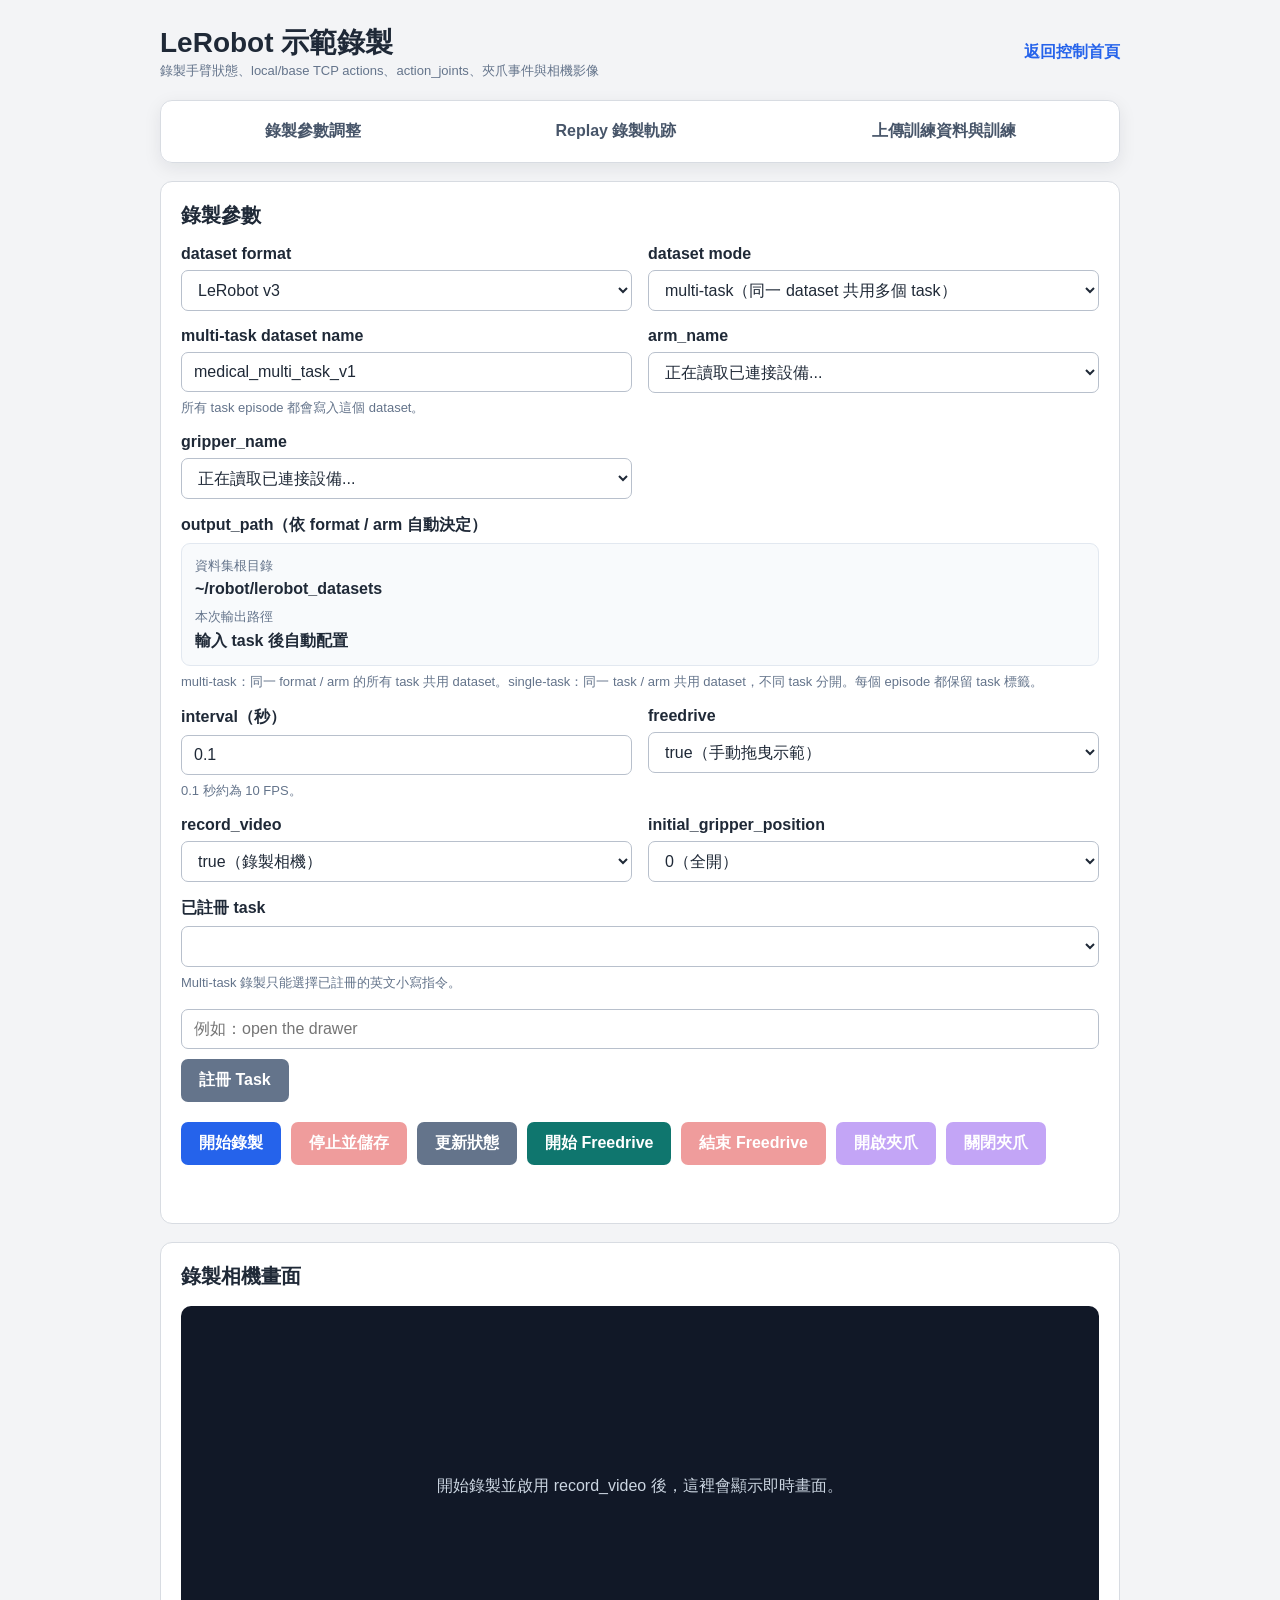
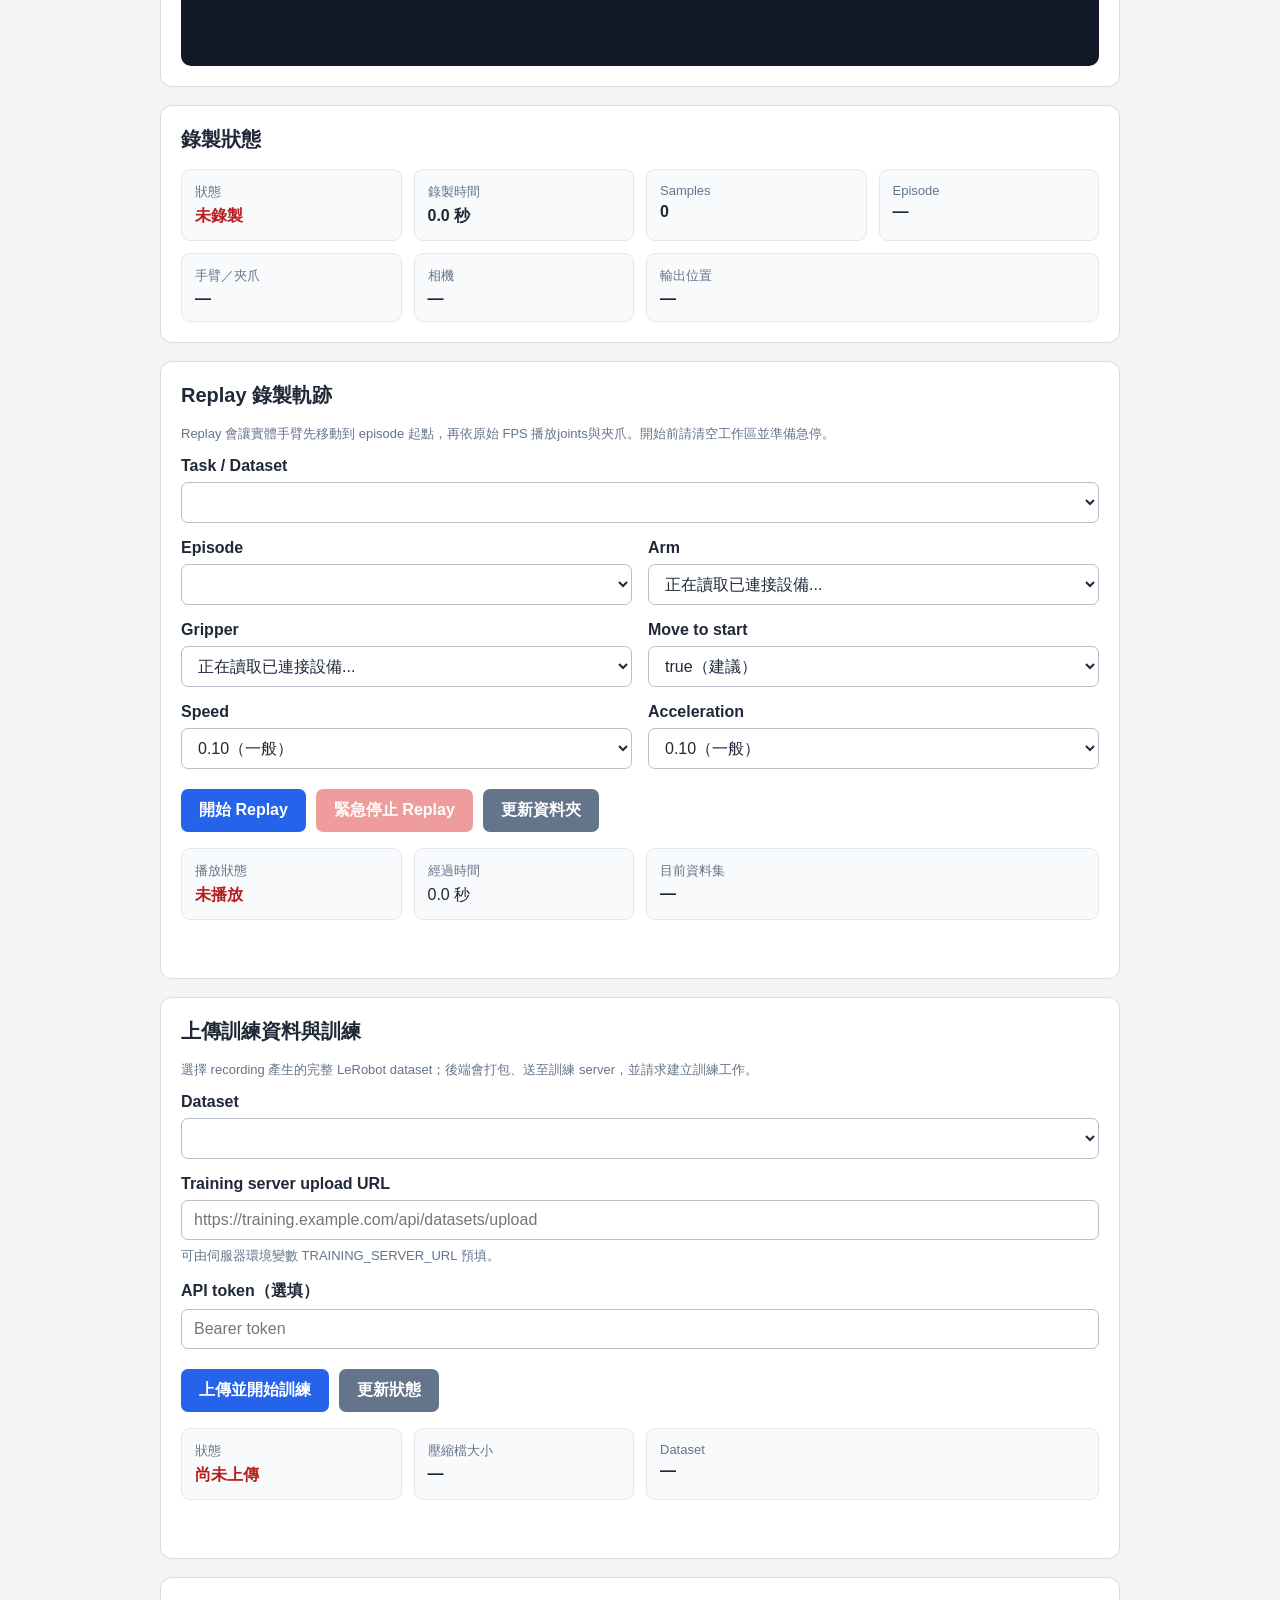
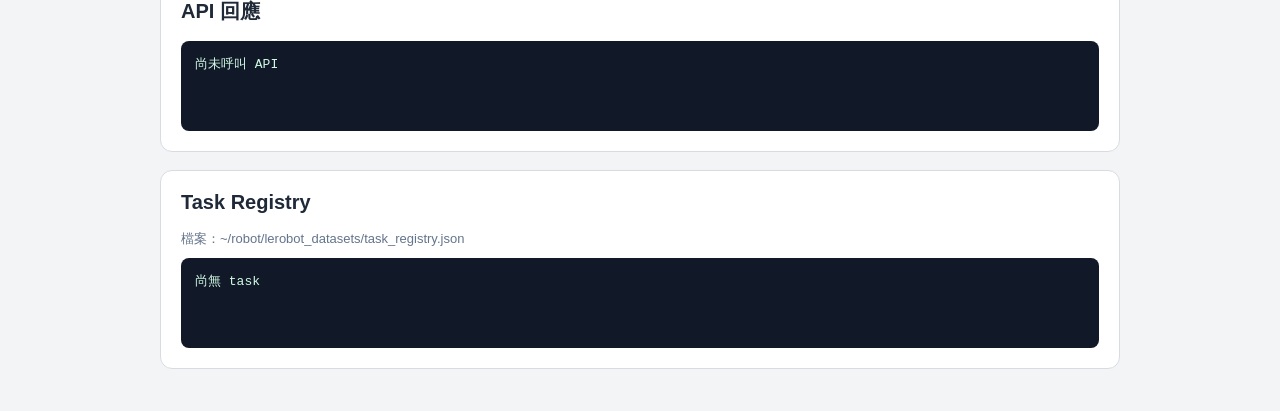
==== recording_training_replay/frontend/index.html @ aeb19b5b "fix : fix training-replay-recroding service - Implemented `lerobotv3.py` for unified recording servi" ====
<!DOCTYPE html>
<html lang="zh-TW">
<head>
    <meta charset="UTF-8">
    <meta name="viewport" content="width=device-width, initial-scale=1.0">
    <title>LeRobot 錄製</title>
    <style>
        * { box-sizing: border-box; }
        [hidden] { display: none !important; }
        body {
            margin: 0;
            padding: 24px;
            font-family: Arial, "Microsoft JhengHei", sans-serif;
            color: #1f2937;
            background: #f3f4f6;
        }
        .container { width: min(960px, 100%); margin: 0 auto; }
        .header { display: flex; justify-content: space-between; align-items: center; gap: 16px; margin-bottom: 20px; }
        .page-nav {
            position: sticky;
            top: 0;
            z-index: 20;
            display: flex;
            gap: 8px;
            margin: 0 0 18px;
            padding: 10px;
            overflow-x: auto;
            border: 1px solid #d8dce2;
            border-radius: 12px;
            background: rgba(255, 255, 255, .96);
            box-shadow: 0 5px 18px rgba(15, 23, 42, .08);
            backdrop-filter: blur(8px);
        }
        .page-nav a {
            flex: 1 0 auto;
            padding: 10px 14px;
            border-radius: 8px;
            color: #475569;
            font-weight: 700;
            text-align: center;
            text-decoration: none;
            white-space: nowrap;
            transition: color .15s ease, background .15s ease;
        }
        .page-nav a:hover { color: #1d4ed8; background: #eff6ff; }
        .page-nav a.active { color: #fff; background: #2563eb; }
        .page-section { scroll-margin-top: 86px; }
        h1, h2 { margin: 0; }
        h1 { font-size: 28px; }
        h2 { margin-bottom: 16px; font-size: 20px; }
        .back-link { color: #2563eb; font-weight: 700; text-decoration: none; }
        .card {
            margin-bottom: 18px;
            padding: 20px;
            background: #fff;
            border: 1px solid #d8dce2;
            border-radius: 12px;
        }
        .form-grid { display: grid; grid-template-columns: repeat(2, minmax(0, 1fr)); gap: 16px; }
        .field { display: flex; flex-direction: column; gap: 7px; }
        .field.full { grid-column: 1 / -1; }
        label { font-weight: 700; }
        select, input {
            width: 100%;
            padding: 10px 12px;
            border: 1px solid #b8c0cc;
            border-radius: 7px;
            background: #fff;
            color: #1f2937;
            font: inherit;
        }
        select:disabled, input:disabled { background: #eef1f5; }
        .hint { color: #64748b; font-size: 13px; }
        .actions { display: flex; flex-wrap: wrap; gap: 10px; margin-top: 20px; }
        button {
            padding: 11px 18px;
            border: 0;
            border-radius: 7px;
            color: #fff;
            background: #2563eb;
            font: inherit;
            font-weight: 700;
            cursor: pointer;
        }
        button.secondary { background: #64748b; }
        button.danger { background: #dc2626; }
        button.gripper { background: #7c3aed; }
        button.freedrive { background: #0f766e; }
        button:disabled { opacity: .45; cursor: not-allowed; }
        .status-grid { display: grid; grid-template-columns: repeat(4, minmax(0, 1fr)); gap: 12px; }
        .status-item { padding: 13px; border-radius: 9px; background: #f8fafc; border: 1px solid #e2e8f0; }
        .status-label { margin-bottom: 5px; color: #64748b; font-size: 13px; }
        .status-value { font-weight: 700; word-break: break-word; }
        .recording { color: #047857; }
        .stopped { color: #b91c1c; }
        #message, #playbackMessage, #uploadMessage { min-height: 24px; margin-top: 14px; white-space: pre-wrap; }
        #message.success, #playbackMessage.success, #uploadMessage.success { color: #047857; }
        #message.error, #playbackMessage.error, #uploadMessage.error { color: #b91c1c; }
        #apiResponse,
        #taskRegistry {
            min-height: 90px;
            margin: 0;
            padding: 14px;
            overflow: auto;
            border-radius: 8px;
            background: #111827;
            color: #d1fae5;
            font: 13px/1.5 monospace;
            white-space: pre-wrap;
        }
        .preview-wrapper {
            position: relative;
            display: flex;
            width: 100%;
            min-height: 360px;
            align-items: center;
            justify-content: center;
            overflow: hidden;
            border-radius: 10px;
            background: #111827;
        }
        #cameraPreview {
            display: none;
            width: 100%;
            max-height: 600px;
            object-fit: contain;
        }
        #previewPlaceholder { padding: 24px; color: #cbd5e1; text-align: center; }
        .preview-badge {
            position: absolute;
            top: 12px;
            left: 12px;
            display: none;
            padding: 6px 10px;
            border-radius: 999px;
            background: rgba(220, 38, 38, .9);
            color: #fff;
            font-size: 13px;
            font-weight: 700;
        }
        @media (max-width: 700px) {
            body { padding: 14px; }
            .header { align-items: flex-start; flex-direction: column; }
            .form-grid, .status-grid { grid-template-columns: 1fr; }
            .field.full { grid-column: auto; }
            button { flex: 1 1 140px; }
            .page-nav { margin-right: -4px; margin-left: -4px; }
            .page-nav a { flex: 0 0 auto; }
        }
    </style>
</head>
<body>
    <main class="container">
        <header class="header">
            <div>
                <h1>LeRobot 示範錄製</h1>
                <div class="hint">錄製手臂狀態、local/base TCP actions、action_joints、夾爪事件與相機影像</div>
            </div>
            <a class="back-link" href="/">返回控制首頁</a>
        </header>

        <nav class="page-nav" aria-label="錄製功能導覽">
            <a href="#record-settings" data-section="record-settings">錄製參數調整</a>
            <a href="#replay-recordings" data-section="replay-recordings">Replay 錄製軌跡</a>
            <a href="#training-upload" data-section="training-upload">上傳訓練資料與訓練</a>
        </nav>

        <section id="record-settings" class="card page-section">
            <h2>錄製參數</h2>
            <form id="recordForm">
                <div class="form-grid">
                    <div class="field">
                        <label for="datasetFormat">dataset format</label>
                        <select id="datasetFormat" name="dataset_format">
                            <option value="lerobot_v3">LeRobot v3</option>
                            <option value="lerobot_v2">LeRobot v2（GR00T N1.5）</option>
                        </select>
                    </div>
                    <div class="field">
                        <label for="datasetMode">dataset mode</label>
                        <select id="datasetMode" name="dataset_mode">
                            <option value="multi_task">multi-task（同一 dataset 共用多個 task）</option>
                            <option value="single_task">single-task（依 task 分資料夾）</option>
                        </select>
                    </div>
                    <div id="multiDatasetField" class="field">
                        <label for="multiDatasetName">multi-task dataset name</label>
                        <input id="multiDatasetName" name="dataset_name" type="text"
                            value="medical_multi_task_v1" maxlength="100" required>
                        <span class="hint">所有 task episode 都會寫入這個 dataset。</span>
                    </div>
                    <div class="field">
                        <label for="armName">arm_name</label>
                        <select id="armName" name="arm_name">
                            <option value="">正在讀取已連接設備...</option>
                        </select>
                    </div>
                    <div class="field">
                        <label for="gripperName">gripper_name</label>
                        <select id="gripperName" name="gripper_name">
                            <option value="">正在讀取已連接設備...</option>
                        </select>
                    </div>
                    <div class="field full">
                        <label>output_path（依 format / arm 自動決定）</label>
                        <div class="status-item">
                            <div class="status-label">資料集根目錄</div>
                            <div id="datasetRoot" class="status-value">~/robot/lerobot_datasets</div>
                            <div class="status-label" style="margin-top: 10px">本次輸出路徑</div>
                            <div id="resolvedOutputPath" class="status-value">輸入 task 後自動配置</div>
                        </div>
                        <span class="hint">multi-task：同一 format / arm 的所有 task 共用 dataset。single-task：同一 task / arm 共用
                            dataset，不同 task 分開。每個 episode 都保留 task 標籤。</span>
                    </div>
                    <div class="field">
                        <label for="interval">interval（秒）</label>
                        <input id="interval" name="interval" type="number" min="0.033" max="10" step="0.001" value="0.1"
                            required>
                        <span class="hint">0.1 秒約為 10 FPS。</span>
                    </div>
                    <div class="field">
                        <label for="freedrive">freedrive</label>
                        <select id="freedrive" name="freedrive">
                            <option value="true">true（手動拖曳示範）</option>
                            <option value="false">false</option>
                        </select>
                    </div>
                    <div class="field">
                        <label for="recordVideo">record_video</label>
                        <select id="recordVideo" name="record_video">
                            <option value="true">true（錄製相機）</option>
                            <option value="false">false</option>
                        </select>
                    </div>
                    <div class="field">
                        <label for="initialGripperPosition">initial_gripper_position</label>
                        <select id="initialGripperPosition" name="initial_gripper_position">
                            <option value="0">0（全開）</option>
                            <option value="64">64（約 25%）</option>
                            <option value="128">128（約 50%）</option>
                            <option value="192">192（約 75%）</option>
                            <option value="255">255（全關）</option>
                        </select>
                    </div>
                    <div id="singleTaskField" class="field full" hidden>
                        <label for="task">task</label>
                        <input id="task" name="task" type="text" value="pick up object" maxlength="200" required>
                    </div>
                    <div id="multiTaskField" class="field full">
                        <label for="registeredTask">已註冊 task</label>
                        <select id="registeredTask" name="registered_task" required></select>
                        <span class="hint">Multi-task 錄製只能選擇已註冊的英文小寫指令。</span>
                        <div class="actions" style="margin-top: 10px">
                            <input id="newTaskName" type="text" maxlength="200"
                                placeholder="例如：open the drawer">
                            <button id="registerTaskButton" class="secondary" type="button">註冊 Task</button>
                        </div>
                    </div>
                </div>
                <div class="actions">
                    <button id="startButton" type="submit">開始錄製</button>
                    <button id="stopButton" class="danger" type="button" disabled>停止並儲存</button>
                    <button id="refreshButton" class="secondary" type="button">更新狀態</button>
                    <button id="startFreedriveButton" class="freedrive" type="button">開始 Freedrive</button>
                    <button id="stopFreedriveButton" class="danger" type="button" disabled>結束 Freedrive</button>
                    <button id="openGripperButton" class="gripper" type="button" disabled>開啟夾爪</button>
                    <button id="closeGripperButton" class="gripper" type="button" disabled>關閉夾爪</button>
                </div>
            </form>
            <div id="message" aria-live="polite"></div>
        </section>

        <section class="card">
            <h2>錄製相機畫面</h2>
            <div class="preview-wrapper">
                <img id="cameraPreview" alt="錄製中的相機即時畫面">
                <div id="previewPlaceholder">開始錄製並啟用 record_video 後，這裡會顯示即時畫面。</div>
                <div id="previewBadge" class="preview-badge">● REC</div>
            </div>
        </section>

        <section class="card">
            <h2>錄製狀態</h2>
            <div class="status-grid">
                <div class="status-item"><div class="status-label">狀態</div><div id="recordingStatus" class="status-value stopped">未錄製</div></div>
                <div class="status-item"><div class="status-label">錄製時間</div><div id="elapsedStatus" class="status-value">0.0 秒</div></div>
                <div class="status-item"><div class="status-label">Samples</div><div id="sampleStatus" class="status-value">0</div></div>
                <div class="status-item"><div class="status-label">Episode</div><div id="episodeStatus" class="status-value">—</div></div>
                <div class="status-item"><div class="status-label">手臂／夾爪</div><div id="hardwareStatus" class="status-value">—</div></div>
                <div class="status-item"><div class="status-label">相機</div><div id="cameraStatus" class="status-value">—</div></div>
                <div class="status-item" style="grid-column: span 2"><div class="status-label">輸出位置</div><div id="pathStatus" class="status-value">—</div></div>
            </div>
        </section>

        <section id="replay-recordings" class="card page-section">
            <h2>Replay 錄製軌跡</h2>
            <div class="hint" style="margin-bottom: 14px">Replay 會讓實體手臂先移動到 episode 起點，再依原始 FPS 播放joints與夾爪。開始前請清空工作區並準備急停。</div>
            <div class="form-grid">
                <div class="field full">
                    <label for="replayDataset">Task / Dataset</label>
                    <select id="replayDataset"></select>
                </div>
                <div class="field">
                    <label for="replayEpisode">Episode</label>
                    <select id="replayEpisode"></select>
                </div>
                <div class="field">
                    <label for="replayArm">Arm</label>
                    <select id="replayArm">
                        <option value="">正在讀取已連接設備...</option>
                    </select>
                </div>
                <div class="field">
                    <label for="replayGripper">Gripper</label>
                    <select id="replayGripper">
                        <option value="">正在讀取已連接設備...</option>
                    </select>
                </div>
                <div class="field">
                    <label for="replayMoveToStart">Move to start</label>
                    <select id="replayMoveToStart">
                        <option value="true">true（建議）</option>
                        <option value="false">false</option>
                    </select>
                </div>
                <div class="field">
                    <label for="replaySpeed">Speed</label>
                    <select id="replaySpeed">
                        <option value="0.05">0.05（慢速）</option>
                        <option value="0.1" selected>0.10（一般）</option>
                        <option value="0.2">0.20</option>
                    </select>
                </div>
                <div class="field">
                    <label for="replayAcceleration">Acceleration</label>
                    <select id="replayAcceleration">
                        <option value="0.05">0.05（慢速）</option>
                        <option value="0.1" selected>0.10（一般）</option>
                        <option value="0.2">0.20</option>
                    </select>
                </div>
            </div>
            <div class="actions">
                <button id="startReplayButton" type="button">開始 Replay</button>
                <button id="stopReplayButton" class="danger" type="button" disabled>緊急停止 Replay</button>
                <button id="refreshReplayButton" class="secondary" type="button">更新資料夾</button>
            </div>
            <div class="status-grid" style="margin-top: 16px">
                <div class="status-item"><div class="status-label">播放狀態</div><div id="playingStatus" class="status-value stopped">未播放</div></div>
                <div class="status-item"><div class="status-label">經過時間</div><div id="playbackElapsed">0.0 秒</div></div>
                <div class="status-item" style="grid-column: span 2"><div class="status-label">目前資料集</div><div id="playbackPath" class="status-value">—</div></div>
            </div>
            <div id="playbackMessage" aria-live="polite"></div>
        </section>

        <section id="training-upload" class="card page-section">
            <h2>上傳訓練資料與訓練</h2>
            <div class="hint" style="margin-bottom: 14px">選擇 recording 產生的完整 LeRobot dataset；後端會打包、送至訓練 server，並請求建立訓練工作。</div>
            <div class="form-grid">
                <div class="field full">
                    <label for="uploadDataset">Dataset</label>
                    <select id="uploadDataset"></select>
                </div>
                <div class="field full">
                    <label for="trainingServerUrl">Training server upload URL</label>
                    <input id="trainingServerUrl" type="url" placeholder="https://training.example.com/api/datasets/upload">
                    <span class="hint">可由伺服器環境變數 TRAINING_SERVER_URL 預填。</span>
                </div>
                <div class="field full">
                    <label for="trainingApiToken">API token（選填）</label>
                    <input id="trainingApiToken" type="password" autocomplete="off" placeholder="Bearer token">
                </div>
            </div>
            <div class="actions">
                <button id="uploadDatasetButton" type="button">上傳並開始訓練</button>
                <button id="refreshUploadButton" class="secondary" type="button">更新狀態</button>
            </div>
            <div class="status-grid" style="margin-top: 16px">
                <div class="status-item"><div class="status-label">狀態</div><div id="uploadStatus" class="status-value stopped">尚未上傳</div></div>
                <div class="status-item"><div class="status-label">壓縮檔大小</div><div id="uploadSize" class="status-value">—</div></div>
                <div class="status-item" style="grid-column: span 2"><div class="status-label">Dataset</div><div id="uploadPath" class="status-value">—</div></div>
            </div>
            <div id="uploadMessage" aria-live="polite"></div>
        </section>

        <section class="card">
            <h2>API 回應</h2>
            <pre id="apiResponse">尚未呼叫 API</pre>
        </section>

        <section class="card">
            <h2>Task Registry</h2>
            <div class="hint" style="margin-bottom: 10px">檔案：<span id="registryPath">~/robot/lerobot_datasets/task_registry.json</span></div>
            <pre id="taskRegistry">尚無 task</pre>
        </section>
    </main>

    <script type="module">
        import { getJson } from "/web/includes/library/JSFile/modules/core.js";
        import { start_arm_freedrive, stop_arm_freedrive } from "/web/includes/library/JSFile/modules/arm.js";
        import { getRecordingStatus, getTaskRegistry, registerTask, moveRecordingGripper, startRecording, stopRecording } from "/recording-training-replay/static/recording.js";
        import { getReplayCatalog, startPlayback, stopPlayback } from "/recording-training-replay/static/replay.js";
        import { getTrainingUploadStatus, submitTrainingDataset } from "/recording-training-replay/static/training.js";

        const form = document.getElementById("recordForm");
        const startButton = document.getElementById("startButton");
        const stopButton = document.getElementById("stopButton");
        const refreshButton = document.getElementById("refreshButton");
        const startFreedriveButton = document.getElementById("startFreedriveButton");
        const stopFreedriveButton = document.getElementById("stopFreedriveButton");
        const openGripperButton = document.getElementById("openGripperButton");
        const closeGripperButton = document.getElementById("closeGripperButton");
        const message = document.getElementById("message");
        const apiResponse = document.getElementById("apiResponse");
        const cameraPreview = document.getElementById("cameraPreview");
        const previewPlaceholder = document.getElementById("previewPlaceholder");
        const previewBadge = document.getElementById("previewBadge");
        let pollingTimer = null;
        let uploadPollingTimer = null;
        let replayCatalogSignature = "";
        let previewCameraName = null;
        let taskRegistryData = { tasks: [], dataset_root: "~/robot/lerobot_datasets" };
        let replayDatasets = [];
        let recordingDevices = [];
        const pageNavLinks = [...document.querySelectorAll(".page-nav a[data-section]")];
        function booleanValue(id) { return document.getElementById(id).value === "true"; }
        function datasetSlug(value) {
            return value.toLowerCase().replace(/[^a-z0-9._-]+/g, "_").replace(/^[._-]+|[._-]+$/g, "").slice(0, 64) || "dataset";
        }
        function selectedTask() {
            return document.getElementById("datasetMode").value === "multi_task"
                ? document.getElementById("registeredTask").value.trim()
                : document.getElementById("task").value.trim();
        }
        function syncDatasetModeUI() {
            const multiTask = document.getElementById("datasetMode").value === "multi_task";
            document.getElementById("multiDatasetField").hidden = !multiTask;
            document.getElementById("multiTaskField").hidden = !multiTask;
            document.getElementById("singleTaskField").hidden = multiTask;
            document.getElementById("multiDatasetName").disabled = !multiTask;
            document.getElementById("registeredTask").disabled = !multiTask;
            document.getElementById("newTaskName").disabled = !multiTask;
            document.getElementById("registerTaskButton").disabled = !multiTask;
            document.getElementById("task").disabled = multiTask;
        }

        function activatePageNav(sectionId) {
            for (const link of pageNavLinks) {
                const active = link.dataset.section === sectionId;
                link.classList.toggle("active", active);
                if (active) link.setAttribute("aria-current", "location");
                else link.removeAttribute("aria-current");
            }
        }

        pageNavLinks.forEach((link) => link.addEventListener("click", (event) => {
            const section = document.getElementById(link.dataset.section);
            if (!section) return;
            event.preventDefault();
            section.scrollIntoView({ behavior: "smooth", block: "start" });
            window.history.replaceState(null, "", `#${link.dataset.section}`);
            activatePageNav(link.dataset.section);
        }));

        const sectionObserver = new IntersectionObserver((entries) => {
            const visible = entries
                .filter((entry) => entry.isIntersecting)
                .sort((left, right) => right.intersectionRatio - left.intersectionRatio)[0];
            if (visible) activatePageNav(visible.target.id);
        }, { rootMargin: "-75px 0px -55% 0px", threshold: [0, .15, .4] });
        pageNavLinks.forEach((link) => {
            const section = document.getElementById(link.dataset.section);
            if (section) sectionObserver.observe(section);
        });
        activatePageNav(window.location.hash.slice(1) || "record-settings");
        function responseData(response) { return response?.data ?? {}; }
        function responseSucceeded(response) { return response?.status === "success" && response?.result !== false; }
        function responseError(response) {
            return response?.error?.message
                ?? response?.error
                ?? response?.message
                ?? (response == null ? "伺服器回傳空內容" : JSON.stringify(response));
        }
        function taskSlug(task) {
            return task.toLowerCase().replace(/[^a-z0-9]+/g, "-").replace(/^-|-$/g, "").slice(0, 48) || "task";
        }
        function fillGripperSelect(selectId, armName) {
            const select = document.getElementById(selectId);
            const previous = select.value;
            const arm = recordingDevices.find((item) => item.arm_name === armName);
            select.replaceChildren();
            for (const gripper of arm?.grippers ?? []) {
                const option = document.createElement("option");
                option.value = gripper.gripper_name;
                option.textContent = `${gripper.gripper_name}（${gripper.driver ?? "unknown"}）`;
                select.appendChild(option);
            }
            if ([...select.options].some((option) => option.value === previous)) select.value = previous;
            if (!select.options.length) {
                const option = document.createElement("option");
                option.value = "";
                option.textContent = "沒有已連接的 gripper";
                select.appendChild(option);
            }
        }
        function fillArmSelect(selectId, gripperSelectId) {
            const select = document.getElementById(selectId);
            const previous = select.value;
            select.replaceChildren();
            for (const arm of recordingDevices) {
                const option = document.createElement("option");
                option.value = arm.arm_name;
                option.textContent = `${arm.arm_name}（${arm.driver}）`;
                select.appendChild(option);
            }
            if ([...select.options].some((option) => option.value === previous)) select.value = previous;
            if (!select.options.length) {
                const option = document.createElement("option");
                option.value = "";
                option.textContent = "沒有已連接的 arm";
                select.appendChild(option);
            }
            fillGripperSelect(gripperSelectId, select.value);
        }
        async function loadRecordingDevices() {
            const [armResponse, gripperResponse] = await Promise.all([
                getJson("/api/arm/get_arm_status"),
                getJson("/api/gripper/get_gripper_status"),
            ]);
            for (const response of [armResponse, gripperResponse]) {
                if (!responseSucceeded(response)) throw new Error(responseError(response));
            }
            const grippers = responseData(gripperResponse).grippers ?? [];
            recordingDevices = (responseData(armResponse).arms ?? []).map((arm) => ({
                ...arm,
                grippers: grippers.filter((item) =>
                    item.gripper_name === arm.arm_name
                    && item.connected !== false
                    && !item.error
                ),
                cameras: [{ camera_name: arm.arm_name, arm_name: arm.arm_name }],
            }));
            fillArmSelect("armName", "gripperName");
            fillArmSelect("replayArm", "replayGripper");
            if (!recordingDevices.length) throw new Error("arm_service 沒有回報任何已連接手臂");
            renderResolvedOutputPath();
        }
        function showMessage(text, isError = false) {
            message.textContent = text;
            message.className = isError ? "error" : "success";
        }

        function showResponse(response) {
            apiResponse.textContent = JSON.stringify(response, null, 2);
        }
        function renderResolvedOutputPath() {
            const task = selectedTask();
            const arm = document.getElementById("armName").value;
            const format = document.getElementById("datasetFormat").value;
            const mode = document.getElementById("datasetMode").value;
            const datasetName = document.getElementById("multiDatasetName").value.trim();
            const datasetRoot = taskRegistryData.dataset_root;
            document.getElementById("datasetRoot").textContent = datasetRoot;
            const folderName = mode === "multi_task" ? datasetSlug(datasetName) : taskSlug(task);
            const folder = `${mode}/${folderName}`;
            const expectedPath = `${datasetRoot}/${format}/${folder}`;
            const existing = (taskRegistryData.tasks ?? []).find((item) =>
                String(item.task ?? "").toLowerCase() === task.toLowerCase()
                && String(item.arm_name ?? "").toLowerCase() === arm
                && String(item.dataset_path ?? "") === expectedPath
            );
            if (existing) {
                document.getElementById("resolvedOutputPath").textContent = `${existing.dataset_path}（下一個 episode：${existing.episode_count ?? 0}）`;
                return;
            }
            const description = mode === "multi_task" ? "multi-task 共用 dataset" : "single-task dataset";
            document.getElementById("resolvedOutputPath").textContent = `${expectedPath}（${description}）`;
        }
        async function loadTaskRegistry() {
            try {
                const response = await getTaskRegistry();
                if (!responseSucceeded(response)) throw new Error(responseError(response));
                taskRegistryData = responseData(response);
                const taskSelect = document.getElementById("registeredTask");
                const previousTask = taskSelect.value;
                taskSelect.replaceChildren();
                for (const item of taskRegistryData.tasks ?? []) {
                    const option = document.createElement("option");
                    option.value = item.task;
                    option.textContent = `${item.task_index} — ${item.task}`;
                    taskSelect.appendChild(option);
                }
                if ([...taskSelect.options].some((option) => option.value === previousTask)) {
                    taskSelect.value = previousTask;
                }
                if (!taskSelect.options.length) {
                    const option = document.createElement("option");
                    option.value = "";
                    option.textContent = "請先註冊 task";
                    taskSelect.appendChild(option);
                }
                document.getElementById("datasetRoot").textContent = taskRegistryData.dataset_root;
                document.getElementById("registryPath").textContent = taskRegistryData.registry_path;
                document.getElementById("taskRegistry").textContent = JSON.stringify({
                    active_tasks: taskRegistryData.tasks ?? [],
                    legacy_datasets: taskRegistryData.legacy_datasets ?? [],
                }, null, 2);
                renderResolvedOutputPath();
            } catch (error) {
                showMessage(`Task registry 載入失敗：${error.message}`, true);
            }
        }

        function selectedReplayDataset() {
            const index = Number(document.getElementById("replayDataset").value);
            return replayDatasets[index] ?? null;
        }

        function updateReplaySelection() {
            const dataset = selectedReplayDataset();
            const episodeSelect = document.getElementById("replayEpisode");
            episodeSelect.replaceChildren();
            for (const episode of dataset?.episodes ?? []) {
                const option = document.createElement("option");
                option.value = String(episode);
                const detail = (dataset.episode_details ?? []).find((item) => Number(item.episode_index) === Number(episode));
                option.textContent = detail?.label ?? `episode_${String(episode).padStart(6, "0")}`;
                episodeSelect.appendChild(option);
            }
            const arm = dataset?.compatible_arms?.[0];
            if (arm) {
                document.getElementById("replayArm").value = arm;
                fillGripperSelect("replayGripper", arm);
            }
            document.getElementById("playbackPath").textContent = dataset?.dataset_path ?? "—";
            document.getElementById("startReplayButton").disabled = !dataset || !(dataset.episodes ?? []).length || !(dataset.compatible_arms ?? []).length;
        }

        function updateUploadDatasets() {
            const select = document.getElementById("uploadDataset");
            const previous = select.value;
            const uniqueDatasets = [...new Map(replayDatasets.map((item) => [item.dataset_path, item])).values()];
            select.replaceChildren();
            for (const dataset of uniqueDatasets) {
                const option = document.createElement("option");
                option.value = dataset.dataset_path;
                option.textContent = `${dataset.task} — ${dataset.dataset_total_episodes ?? dataset.total_episodes} episodes — ${dataset.dataset_path}`;
                select.appendChild(option);
            }
            if ([...select.options].some((option) => option.value === previous)) select.value = previous;
            if (!select.options.length) {
                const option = document.createElement("option");
                option.value = "";
                option.textContent = "目前沒有可上傳的 dataset";
                select.appendChild(option);
            }
            document.getElementById("uploadDatasetButton").disabled = !select.value;
        }

        async function loadReplayCatalog(force = false) {
            const response = await getReplayCatalog();
            if (!responseSucceeded(response)) throw new Error(responseError(response));
            const nextDatasets = responseData(response).datasets ?? [];
            const nextSignature = JSON.stringify(nextDatasets.map((dataset) => ({
                dataset_path: dataset.dataset_path,
                total_episodes: dataset.total_episodes,
                total_frames: dataset.total_frames,
                episodes: dataset.episodes,
                episode_details: dataset.episode_details,
            })));
            if (!force && nextSignature === replayCatalogSignature) return false;
            
            const select = document.getElementById("replayDataset");
            const previousSelection = selectedReplayDataset();
            const previousDataset = previousSelection?.dataset_path;
            const previousTaskId = previousSelection?.task_id;
            const previousEpisode = document.getElementById("replayEpisode").value;
            replayDatasets = nextDatasets;
            replayCatalogSignature = nextSignature;
            select.replaceChildren();
            replayDatasets.forEach((dataset, index) => {
                const option = document.createElement("option");
                option.value = String(index);
                const legacy = dataset.legacy ? " [legacy]" : "";
                option.textContent = `${dataset.task_id ?? "legacy"} — ${dataset.task}${legacy} — ${dataset.total_episodes} episodes — ${dataset.robot_type} — ${dataset.dataset_path}`;
                select.appendChild(option);
            });
            if (!replayDatasets.length) {
                const option = document.createElement("option");
                option.textContent = "目前沒有可播放的 dataset";
                option.value = "";
                select.appendChild(option);
            }
            const previousIndex = replayDatasets.findIndex((dataset) =>
                dataset.dataset_path === previousDataset && dataset.task_id === previousTaskId
            );
            if (previousIndex >= 0) select.value = String(previousIndex);
            updateReplaySelection();
            updateUploadDatasets();
            const episodeSelect = document.getElementById("replayEpisode");
            if ([...episodeSelect.options].some((option) => option.value === previousEpisode)) {
                episodeSelect.value = previousEpisode;
            }
            return true;
        }

        function showPlaybackMessage(text, isError = false) {
            const element = document.getElementById("playbackMessage");
            element.textContent = text;
            element.className = isError ? "error" : "success";
        }

        function showUploadMessage(text, isError = false) {
            const element = document.getElementById("uploadMessage");
            element.textContent = text;
            element.className = isError ? "error" : "success";
        }

        function formatBytes(bytes) {
            const value = Number(bytes ?? 0);
            if (!value) return "—";
            const units = ["B", "KB", "MB", "GB"];
            const index = Math.min(Math.floor(Math.log(value) / Math.log(1024)), units.length - 1);
            return `${(value / (1024 ** index)).toFixed(index ? 1 : 0)} ${units[index]}`;
        }

        async function refreshUploadStatus() {
            try {
                const response = await getTrainingUploadStatus();
                if (!responseSucceeded(response)) throw new Error(responseError(response));
                const data = responseData(response);
                if (!document.getElementById("trainingServerUrl").value && data.default_server_url) {
                    document.getElementById("trainingServerUrl").value = data.default_server_url;
                }
                const labels = { idle: "尚未上傳", starting: "準備中", packaging: "正在打包", uploading: "正在上傳", completed: "上傳完成", failed: "上傳失敗" };
                const status = document.getElementById("uploadStatus");
                status.textContent = labels[data.phase] ?? data.phase;
                status.className = `status-value ${data.phase === "completed" ? "recording" : (data.uploading ? "" : "stopped")}`;
                document.getElementById("uploadSize").textContent = formatBytes(data.archive_bytes);
                document.getElementById("uploadPath").textContent = data.dataset_path ?? "—";
                document.getElementById("uploadDatasetButton").disabled = Boolean(data.uploading) || !document.getElementById("uploadDataset").value;
                document.getElementById("uploadDataset").disabled = Boolean(data.uploading);
                document.getElementById("trainingServerUrl").disabled = Boolean(data.uploading);
                document.getElementById("trainingApiToken").disabled = Boolean(data.uploading);
                if (data.error) showUploadMessage(`上傳失敗：${data.error}`, true);
                else if (data.phase === "completed") showUploadMessage(`上傳完成（HTTP ${data.response_status}）。`);
                else if (data.uploading) showUploadMessage(data.phase === "packaging" ? "正在壓縮 dataset…" : "資料正在傳送，請勿關閉後端服務…");
                if (data.uploading && uploadPollingTimer === null) uploadPollingTimer = window.setInterval(refreshUploadStatus, 1000);
                if (!data.uploading && uploadPollingTimer !== null) {
                    window.clearInterval(uploadPollingTimer);
                    uploadPollingTimer = null;
                }
            } catch (error) {
                showUploadMessage(`無法讀取上傳狀態：${error.message}`, true);
            }
        }

        function setFormLocked(locked) {
            form.querySelectorAll("select, input").forEach((element) => { element.disabled = locked; });
            startButton.disabled = locked;
            stopButton.disabled = !locked;
            openGripperButton.disabled = !locked;
            closeGripperButton.disabled = !locked;
            if (!locked) syncDatasetModeUI();
        }
        function startPreview(cameraName) {
            if (!cameraName || previewCameraName === cameraName) return;
            previewCameraName = cameraName;
            const params = new URLSearchParams({ camera_name: cameraName, t: String(Date.now()) });
            cameraPreview.src = `/api/vision/camera_stream?${params.toString()}`;
            cameraPreview.style.display = "block";
            previewPlaceholder.style.display = "none";
            previewBadge.style.display = "block";
        }

        function stopPreview(messageText = "開始錄製並啟用 record_video 後，這裡會顯示即時畫面。") {
            previewCameraName = null;
            cameraPreview.removeAttribute("src");
            cameraPreview.style.display = "none";
            previewBadge.style.display = "none";
            previewPlaceholder.textContent = messageText;
            previewPlaceholder.style.display = "block";
        }

        cameraPreview.addEventListener("error", () => {
            if (previewCameraName) {
                stopPreview("相機串流暫時無法顯示，請確認錄製與相機狀態。")
            }
        });

        function renderStatus(response) {
            const data = responseData(response);
            const recording = Boolean(data.recording);
            const status = document.getElementById("recordingStatus");
            status.textContent = recording ? "錄製中" : "未錄製";
            status.className = `status-value ${recording ? "recording" : "stopped"}`;
            document.getElementById("elapsedStatus").textContent = `${Number(data.elapsed_seconds ?? 0).toFixed(1)} 秒`;
            document.getElementById("sampleStatus").textContent = String(data.sample_count ?? 0);
            document.getElementById("episodeStatus").textContent = data.episode_index ?? "—";
            document.getElementById("hardwareStatus").textContent = data.arm_name ? `${data.arm_name} / ${data.gripper_name}` : "—";
            document.getElementById("cameraStatus").textContent = (data.camera_names ?? []).join(", ") || "未錄影";
            document.getElementById("pathStatus").textContent = data.output_path ?? "—";
            const cameraName = (data.camera_names ?? [])[0];
            if (recording && data.record_video && cameraName) startPreview(cameraName);
            else if (!recording || !data.record_video) stopPreview();
            setFormLocked(recording);
            if (recording && pollingTimer === null) pollingTimer = window.setInterval(refreshStatus, 1000);
            if (!recording && pollingTimer !== null) { window.clearInterval(pollingTimer); pollingTimer = null; }
        }

        async function refreshStatus() {
            try {
                const format = document.getElementById("datasetFormat").value;
                const response = await getRecordingStatus(format);
                if (!responseSucceeded(response)) throw new Error(responseError(response));
                renderStatus(response);
            } catch (error) {
                showMessage(`狀態更新失敗：${error.message}`, true);
            }
        }

        form.addEventListener("submit", async (event) => {
            event.preventDefault();
            const interval = Number(document.getElementById("interval").value);
            const task = selectedTask();
            if (!Number.isFinite(interval) || interval <= 0) return showMessage("interval 必須大於 0。", true);
            if (!task) return showMessage("task 不可為空。", true);
            const payload = {
                arm_name: document.getElementById("armName").value,
                gripper_name: document.getElementById("gripperName").value,
                output_path: null,
                interval,
                freedrive: booleanValue("freedrive"),
                record_video: booleanValue("recordVideo"),
                task,
                initial_gripper_position: Number(document.getElementById("initialGripperPosition").value),
                dataset_mode: document.getElementById("datasetMode").value,
                dataset_format: document.getElementById("datasetFormat").value,
                dataset_name: document.getElementById("multiDatasetName").value.trim(),
            };
            startButton.disabled = true;
            showMessage("正在啟動錄製…");
            try {
                const response = await startRecording(payload);
                showResponse(response);
                if (!responseSucceeded(response)) throw new Error(responseError(response));
                const startedData = responseData(response);
                document.getElementById("resolvedOutputPath").textContent = startedData.absolute_path ?? startedData.output_path;
                const cameraName = (startedData.camera_names ?? [])[0];
                if (startedData.record_video && cameraName) startPreview(cameraName);
                const startupSeconds = Number(startedData.startup_seconds ?? 0).toFixed(1);
                showMessage(`錄製已開始（啟動 ${startupSeconds} 秒）。請完成示範後按「停止並儲存」。`);
                await refreshStatus();
            } catch (error) {
                showMessage(`開始失敗：${error.message}`, true);
                startButton.disabled = false;
            }
        });

        stopButton.addEventListener("click", async () => {
            stopButton.disabled = true;
            stopPreview("錄製已停止；正在寫入 dataset…");
            showMessage("正在停止並寫入 LeRobot episode…");
            try {
                const response = await stopRecording({
                    arm_name: document.getElementById("armName").value,
                    gripper_name: document.getElementById("gripperName").value,
                    dataset_format: document.getElementById("datasetFormat").value,
                });
                showResponse(response);
                if (!responseSucceeded(response)) throw new Error(responseError(response));
                stopPreview("錄製已停止；相機預覽已關閉。")
                const stoppedData = responseData(response);
                const stopSeconds = Number(stoppedData.stop_timings?.total_seconds ?? 0).toFixed(1);
                showMessage(`錄製已儲存（停止與寫入 ${stopSeconds} 秒）：${stoppedData.output_path ?? "完成"}`);
                await loadTaskRegistry();
                await refreshStatus();
            } catch (error) {
                showMessage(`停止失敗：${error.message}`, true);
                stopButton.disabled = false;
            }
        });

        async function moveGripper(action) {
            const gripper = document.getElementById("gripperName").value;
            try {
                const response = await moveRecordingGripper(action, { gripper_name: gripper, speed: 100, force: 100, wait: true });
                showResponse(response);
                if (!responseSucceeded(response)) throw new Error(responseError(response));
                showMessage(action === "open" ? "夾爪已開啟。" : "夾爪已關閉。");
            } catch (error) {
                showMessage(`夾爪操作失敗：${error.message}`, true);
            }
        }

        async function setFreedrive(start) {
            const armName = document.getElementById("armName").value;
            if (!armName) return showMessage("請先選擇手臂。", true);
            startFreedriveButton.disabled = true;
            stopFreedriveButton.disabled = true;
            showMessage(start ? "正在啟動 Freedrive…" : "正在結束 Freedrive…");
            try {
                const response = await (start
                    ? start_arm_freedrive(armName)
                    : stop_arm_freedrive(armName));
                showResponse(response);
                if (!responseSucceeded(response)) throw new Error(responseError(response));
                startFreedriveButton.disabled = start;
                stopFreedriveButton.disabled = !start;
                showMessage(start
                    ? `${armName} Freedrive 已啟動。`
                    : `${armName} Freedrive 已結束。`);
            } catch (error) {
                startFreedriveButton.disabled = false;
                stopFreedriveButton.disabled = false;
                showMessage(`Freedrive 操作失敗：${error.message}`, true);
            }
        }

        document.getElementById("armName").addEventListener("change", (event) => {
            fillGripperSelect("gripperName", event.target.value);
            renderResolvedOutputPath();
        });
        document.getElementById("task").addEventListener("input", renderResolvedOutputPath);
        document.getElementById("registeredTask").addEventListener("change", renderResolvedOutputPath);
        document.getElementById("multiDatasetName").addEventListener("input", renderResolvedOutputPath);
        document.getElementById("datasetFormat").addEventListener("change", renderResolvedOutputPath);
        document.getElementById("datasetMode").addEventListener("change", () => {
            syncDatasetModeUI();
            renderResolvedOutputPath();
        });
        document.getElementById("registerTaskButton").addEventListener("click", async () => {
            const input = document.getElementById("newTaskName");
            const task = input.value.trim().toLowerCase();
            if (!task) return showMessage("請輸入要註冊的 task。", true);
            try {
                const response = await registerTask(task);
                showResponse(response);
                if (!responseSucceeded(response)) throw new Error(responseError(response));
                input.value = "";
                await loadTaskRegistry();
                document.getElementById("registeredTask").value = responseData(response).task.task;
                renderResolvedOutputPath();
                showMessage(`Task 已註冊：${responseData(response).task.task}`);
            } catch (error) {
                showMessage(`Task 註冊失敗：${error.message}`, true);
            }
        });
        document.getElementById("replayDataset").addEventListener("change", updateReplaySelection);
        document.getElementById("replayArm").addEventListener("change", (event) => {
            fillGripperSelect("replayGripper", event.target.value);
        });
        document.getElementById("startReplayButton").addEventListener("click", async () => {
            const dataset = selectedReplayDataset();
            if (!dataset) return showPlaybackMessage("請先選擇 dataset。", true);
            const arm = document.getElementById("replayArm").value;
            if (!(dataset.compatible_arms ?? []).includes(arm)) return showPlaybackMessage(`此 dataset 的 robot_type=${dataset.robot_type}，不可使用 ${arm}。`, true);
            const episode = Number(document.getElementById("replayEpisode").value);
            if (!window.confirm(`即將移動實體 ${arm} 手臂並播放 episode ${episode}。\n\n請確認工作區無人、無障礙物且急停可用。\n\n確定開始嗎？`)) return;
            showPlaybackMessage("正在載入 episode 並啟動 Replay…");
            try {
                const response = await startPlayback({
                    input_path: dataset.dataset_path,
                    dataset_format: dataset.format,
                    arm_name: arm,
                    gripper_name: document.getElementById("replayGripper").value,
                    episode_index: episode,
                    speed: Number(document.getElementById("replaySpeed").value),
                    acceleration: Number(document.getElementById("replayAcceleration").value),
                    lookahead_time: 0.1,
                    gain: 300,
                    move_to_start: document.getElementById("replayMoveToStart").value === "true",
                    move_to_start_speed: 0.1,
                    move_to_start_acceleration: 0.1,
                });
                showResponse(response);
                if (!responseSucceeded(response)) throw new Error(responseError(response));
                showPlaybackMessage("Replay 已開始。需要立即停止時按紅色按鈕或實體急停。")
                document.getElementById("playingStatus").textContent = "播放中";
                document.getElementById("playingStatus").className = "status-value recording";
                document.getElementById("startReplayButton").disabled = true;
                document.getElementById("stopReplayButton").disabled = false;
                document.getElementById("replayDataset").disabled = true;
                document.getElementById("replayEpisode").disabled = true;
            } catch (error) {
                showPlaybackMessage(`Replay 啟動失敗：${error.message}`, true);
            }
        });
        document.getElementById("stopReplayButton").addEventListener("click", async () => {
            try {
                const response = await stopPlayback({
                    arm_name: document.getElementById("replayArm").value,
                    gripper_name: document.getElementById("replayGripper").value,
                });
                showResponse(response);
                if (!responseSucceeded(response)) throw new Error(responseError(response));
                showPlaybackMessage("Replay 已停止。")
                document.getElementById("playingStatus").textContent = "未播放";
                document.getElementById("playingStatus").className = "status-value stopped";
                document.getElementById("startReplayButton").disabled = !selectedReplayDataset();
                document.getElementById("stopReplayButton").disabled = true;
                document.getElementById("replayDataset").disabled = false;
                document.getElementById("replayEpisode").disabled = false;
            } catch (error) {
                showPlaybackMessage(`停止 Replay 失敗：${error.message}`, true);
            }
        });
        document.getElementById("refreshReplayButton").addEventListener("click", async () => {
            try { await loadReplayCatalog(true); showPlaybackMessage("資料夾已重新掃描，資料集清單已更新。"); }
            catch (error) { showPlaybackMessage(`資料夾更新失敗：${error.message}`, true); }
        });
        document.getElementById("uploadDatasetButton").addEventListener("click", async () => {
            const datasetPath = document.getElementById("uploadDataset").value;
            const serverUrl = document.getElementById("trainingServerUrl").value.trim();
            if (!datasetPath) return showUploadMessage("請先選擇 dataset。", true);
            if (!serverUrl) return showUploadMessage("請輸入 training server upload URL。", true);
            if (!window.confirm(`確定要將以下資料集上傳到訓練 server？\n\n${datasetPath}\n\n${serverUrl}`)) return;
            showUploadMessage("正在啟動上傳…");
            try {
                const response = await submitTrainingDataset({
                    dataset_path: datasetPath,
                    server_url: serverUrl,
                    api_token: document.getElementById("trainingApiToken").value,
                    metadata: { request_training: true },
                });
                showResponse(response);
                if (!responseSucceeded(response)) throw new Error(responseError(response));
                document.getElementById("trainingApiToken").value = "";
                await refreshUploadStatus();
            } catch (error) {
                showUploadMessage(`啟動上傳失敗：${error.message}`, true);
            }
        });
        document.getElementById("refreshUploadButton").addEventListener("click", refreshUploadStatus);
        refreshButton.addEventListener("click", refreshStatus);
        startFreedriveButton.addEventListener("click", () => setFreedrive(true));
        stopFreedriveButton.addEventListener("click", () => setFreedrive(false));
        openGripperButton.addEventListener("click", () => moveGripper("open"));
        closeGripperButton.addEventListener("click", () => moveGripper("close"));
        window.addEventListener("beforeunload", () => {
            if (pollingTimer !== null) window.clearInterval(pollingTimer);
            if (uploadPollingTimer !== null) window.clearInterval(uploadPollingTimer);
            stopPreview();
        });
        try { await loadRecordingDevices(); } catch (error) { showMessage(`设备读取失败：${error.message}`, true); }
        syncDatasetModeUI();
        await loadTaskRegistry();
        refreshUploadStatus();
        refreshStatus();
    </script>
</body>
</html>
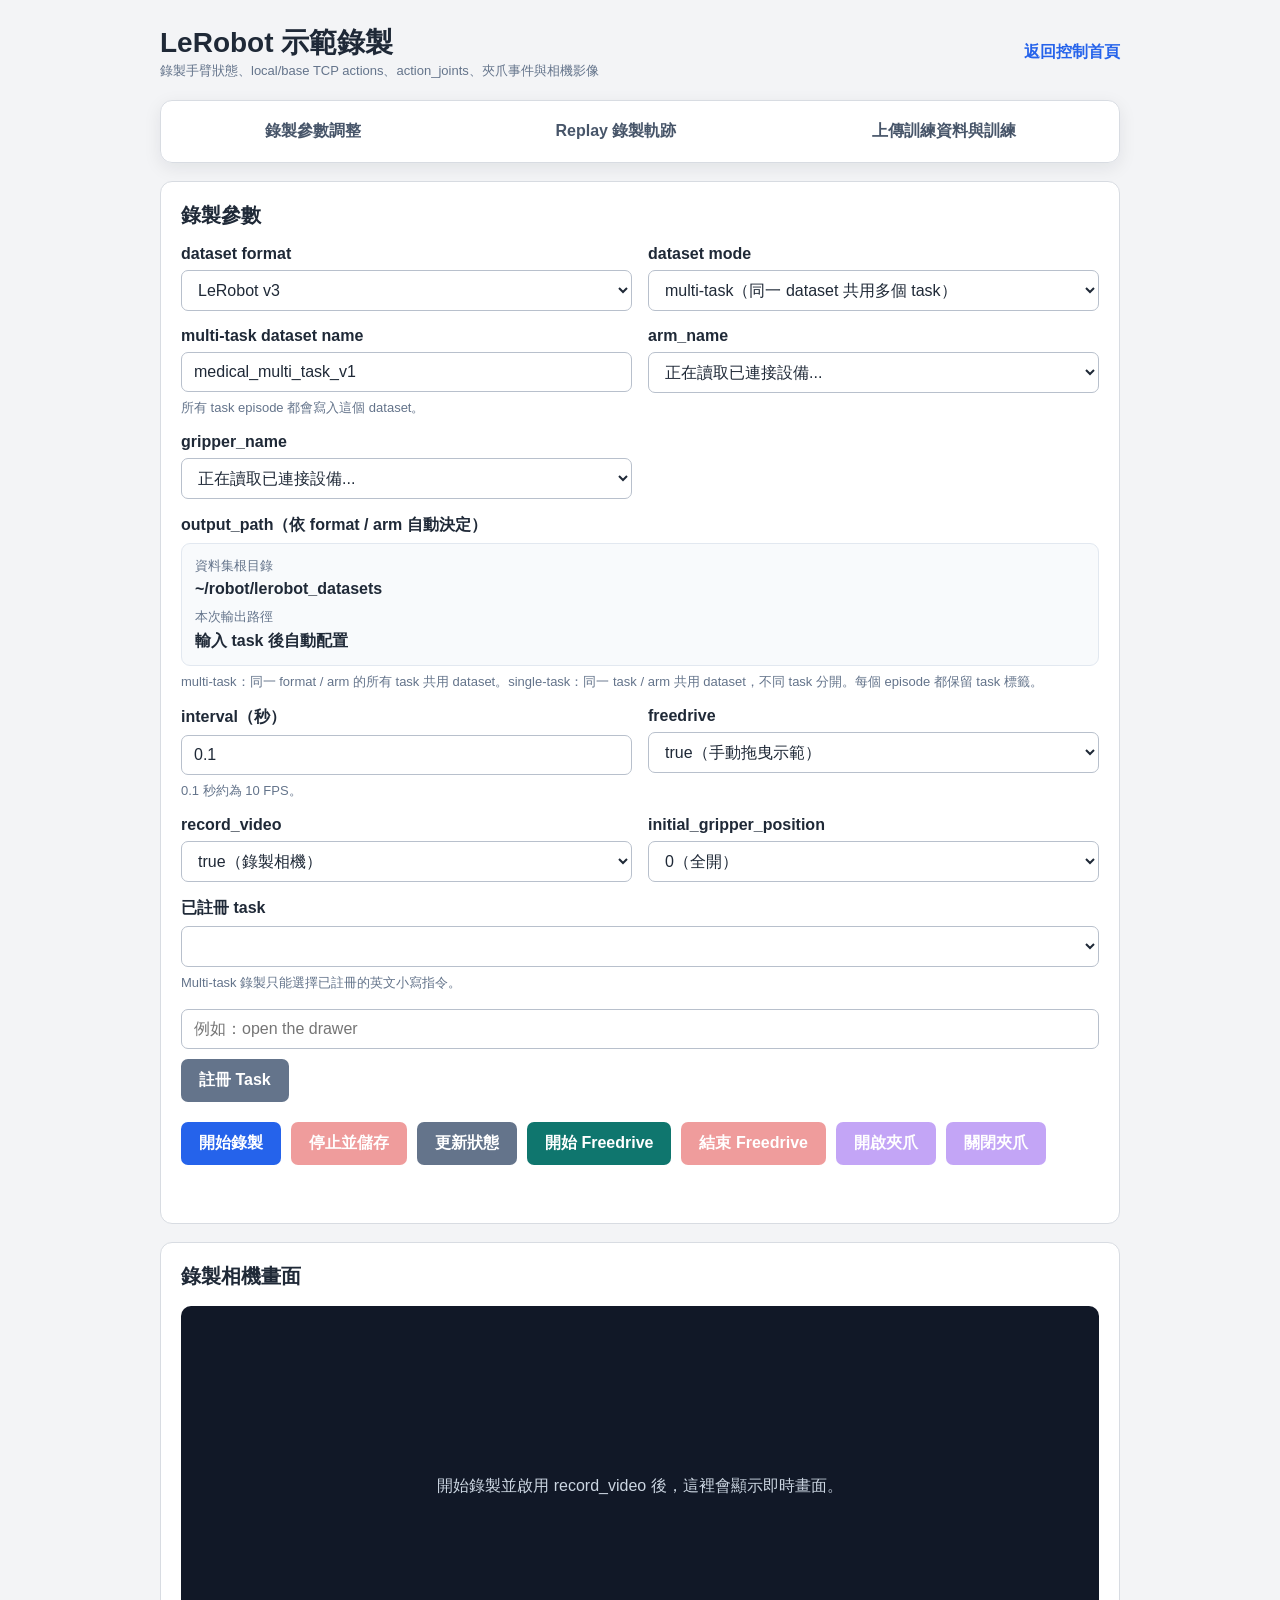
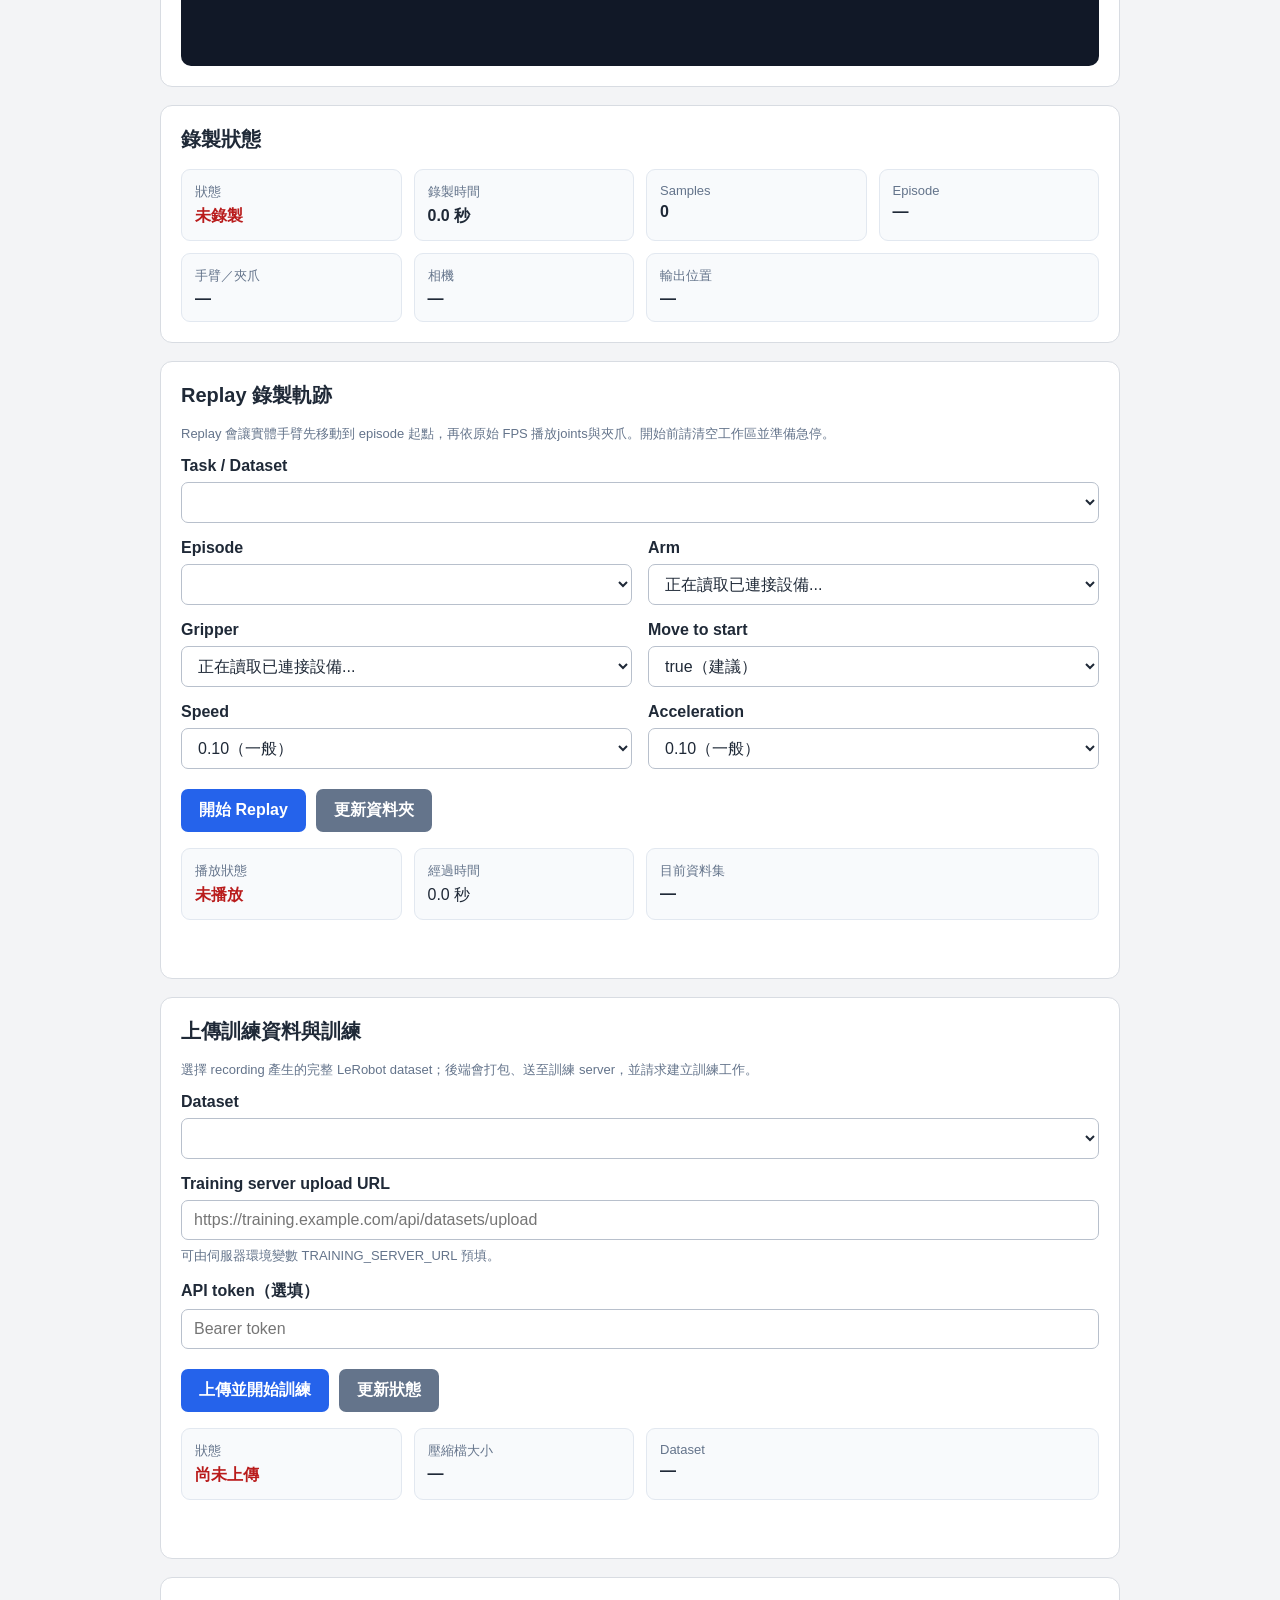
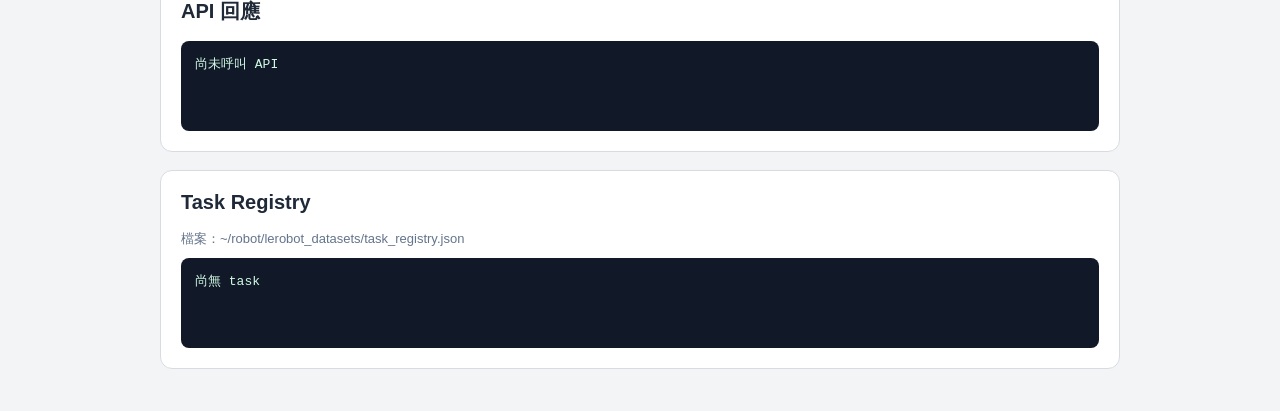
==== commit 7bdb194e: "fix: update replay functionality by removing stop button and adding playback status refresh" ====
--- a/recording_training_replay/frontend/index.html
+++ b/recording_training_replay/frontend/index.html
@@ -342,7 +342,6 @@
             </div>
             <div class="actions">
                 <button id="startReplayButton" type="button">開始 Replay</button>
-                <button id="stopReplayButton" class="danger" type="button" disabled>緊急停止 Replay</button>
                 <button id="refreshReplayButton" class="secondary" type="button">更新資料夾</button>
             </div>
             <div class="status-grid" style="margin-top: 16px">
@@ -399,7 +398,7 @@
         import { getJson } from "/web/includes/library/JSFile/modules/core.js";
         import { start_arm_freedrive, stop_arm_freedrive } from "/web/includes/library/JSFile/modules/arm.js";
         import { getRecordingStatus, getTaskRegistry, registerTask, moveRecordingGripper, startRecording, stopRecording } from "/recording-training-replay/static/recording.js";
-        import { getReplayCatalog, startPlayback, stopPlayback } from "/recording-training-replay/static/replay.js";
+        import { getPlaybackStatus, getReplayCatalog, startPlayback, stopPlayback } from "/recording-training-replay/static/replay.js";
         import { getTrainingUploadStatus, submitTrainingDataset } from "/recording-training-replay/static/training.js";
 
         const form = document.getElementById("recordForm");
@@ -416,6 +415,7 @@
         const previewPlaceholder = document.getElementById("previewPlaceholder");
         const previewBadge = document.getElementById("previewBadge");
         let pollingTimer = null;
+        let replayPollingTimer = null;
         let uploadPollingTimer = null;
         let replayCatalogSignature = "";
         let previewCameraName = null;
@@ -710,6 +710,46 @@
             element.className = isError ? "error" : "success";
         }
 
+        async function refreshReplayStatus() {
+            try {
+                const response = await getPlaybackStatus();
+                if (!responseSucceeded(response)) throw new Error(responseError(response));
+                const data = responseData(response);
+                const playing = Boolean(data.playing);
+                const labels = {
+                    idle: "未播放", starting: "準備中", loading: "載入 Episode",
+                    validating_arm: "檢查手臂", validating_gripper: "檢查夾爪",
+                    waiting_for_motion_session: "等待手臂控制權",
+                    moving_to_start: "移動至起點",
+                    playing: "播放中", completed: "播放完成", stopped: "已停止", failed: "播放失敗",
+                };
+                const status = document.getElementById("playingStatus");
+                status.textContent = labels[data.phase] ?? (playing ? "播放中" : "未播放");
+                status.className = `status-value ${playing ? "recording" : "stopped"}`;
+                document.getElementById("playbackElapsed").textContent = `${Number(data.elapsed_seconds ?? 0).toFixed(1)} 秒`;
+                document.getElementById("playbackPath").textContent = data.input_path ?? selectedReplayDataset()?.dataset_path ?? "—";
+                document.getElementById("replayDataset").disabled = playing;
+                document.getElementById("replayEpisode").disabled = playing;
+                document.getElementById("replayArm").disabled = playing;
+                document.getElementById("replayGripper").disabled = playing;
+                if (playing) {
+                    document.getElementById("startReplayButton").disabled = true;
+                    if (replayPollingTimer === null) replayPollingTimer = window.setInterval(refreshReplayStatus, 500);
+                } else {
+                    if (replayPollingTimer !== null) {
+                        window.clearInterval(replayPollingTimer);
+                        replayPollingTimer = null;
+                    }
+                    updateReplaySelection();
+                    if (data.phase === "completed") showPlaybackMessage("Replay 播放完成。");
+                    else if (data.phase === "failed") showPlaybackMessage(`Replay 失敗：${data.error ?? "未知錯誤"}`, true);
+                    else if (data.phase === "stopped") showPlaybackMessage("Replay 已停止。");
+                }
+            } catch (error) {
+                showPlaybackMessage(`Replay 狀態更新失敗：${error.message}`, true);
+            }
+        }
+
         function showUploadMessage(text, isError = false) {
             const element = document.getElementById("uploadMessage");
             element.textContent = text;
@@ -975,34 +1015,15 @@
                 });
                 showResponse(response);
                 if (!responseSucceeded(response)) throw new Error(responseError(response));
-                showPlaybackMessage("Replay 已開始。需要立即停止時按紅色按鈕或實體急停。")
+                showPlaybackMessage("Replay 已開始；播放結束後狀態會自動更新。")
                 document.getElementById("playingStatus").textContent = "播放中";
                 document.getElementById("playingStatus").className = "status-value recording";
                 document.getElementById("startReplayButton").disabled = true;
-                document.getElementById("stopReplayButton").disabled = false;
                 document.getElementById("replayDataset").disabled = true;
                 document.getElementById("replayEpisode").disabled = true;
+                await refreshReplayStatus();
             } catch (error) {
                 showPlaybackMessage(`Replay 啟動失敗：${error.message}`, true);
-            }
-        });
-        document.getElementById("stopReplayButton").addEventListener("click", async () => {
-            try {
-                const response = await stopPlayback({
-                    arm_name: document.getElementById("replayArm").value,
-                    gripper_name: document.getElementById("replayGripper").value,
-                });
-                showResponse(response);
-                if (!responseSucceeded(response)) throw new Error(responseError(response));
-                showPlaybackMessage("Replay 已停止。")
-                document.getElementById("playingStatus").textContent = "未播放";
-                document.getElementById("playingStatus").className = "status-value stopped";
-                document.getElementById("startReplayButton").disabled = !selectedReplayDataset();
-                document.getElementById("stopReplayButton").disabled = true;
-                document.getElementById("replayDataset").disabled = false;
-                document.getElementById("replayEpisode").disabled = false;
-            } catch (error) {
-                showPlaybackMessage(`停止 Replay 失敗：${error.message}`, true);
             }
         });
         document.getElementById("refreshReplayButton").addEventListener("click", async () => {
@@ -1039,12 +1060,18 @@
         closeGripperButton.addEventListener("click", () => moveGripper("close"));
         window.addEventListener("beforeunload", () => {
             if (pollingTimer !== null) window.clearInterval(pollingTimer);
+            if (replayPollingTimer !== null) window.clearInterval(replayPollingTimer);
             if (uploadPollingTimer !== null) window.clearInterval(uploadPollingTimer);
             stopPreview();
         });
         try { await loadRecordingDevices(); } catch (error) { showMessage(`设备读取失败：${error.message}`, true); }
         syncDatasetModeUI();
         await loadTaskRegistry();
+        try {
+            await loadReplayCatalog(true);
+        } catch (error) {
+            showPlaybackMessage(`資料夾初始化失敗：${error.message}`, true);
+        }
         refreshUploadStatus();
         refreshStatus();
     </script>
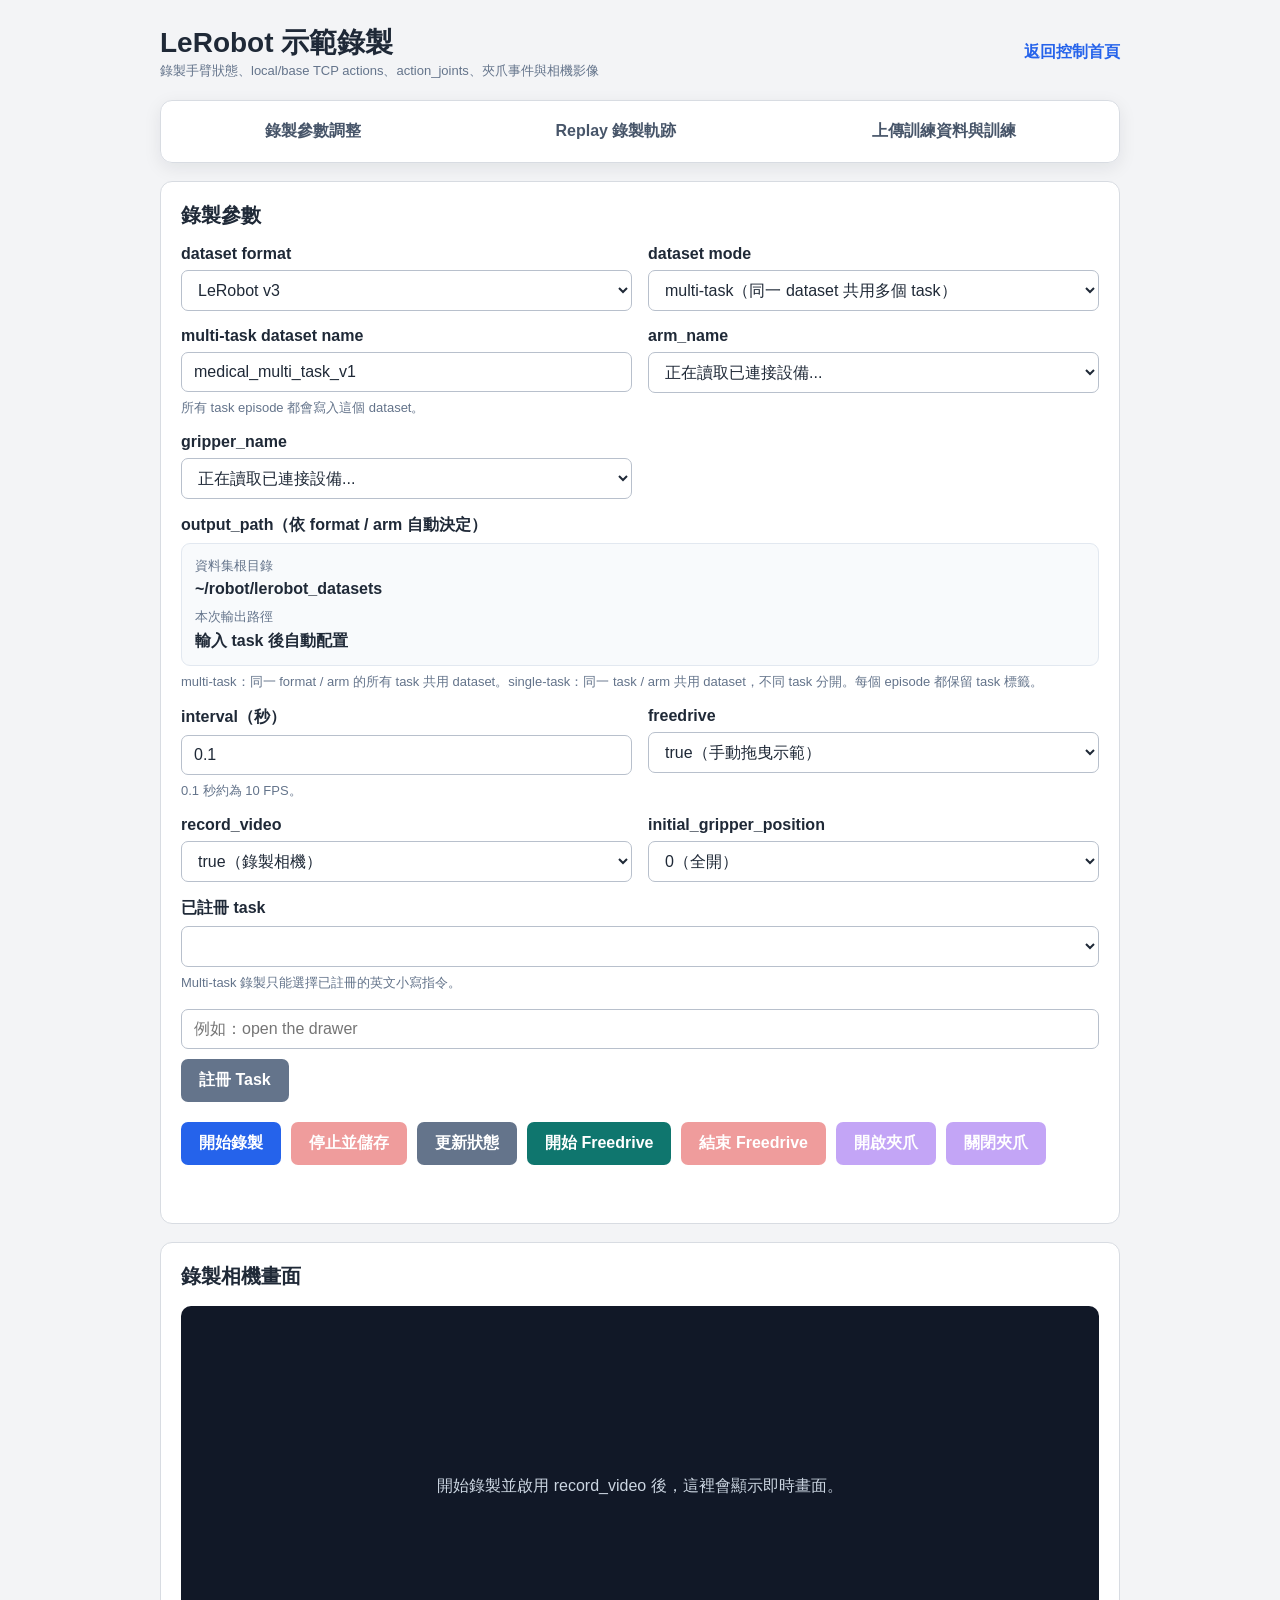
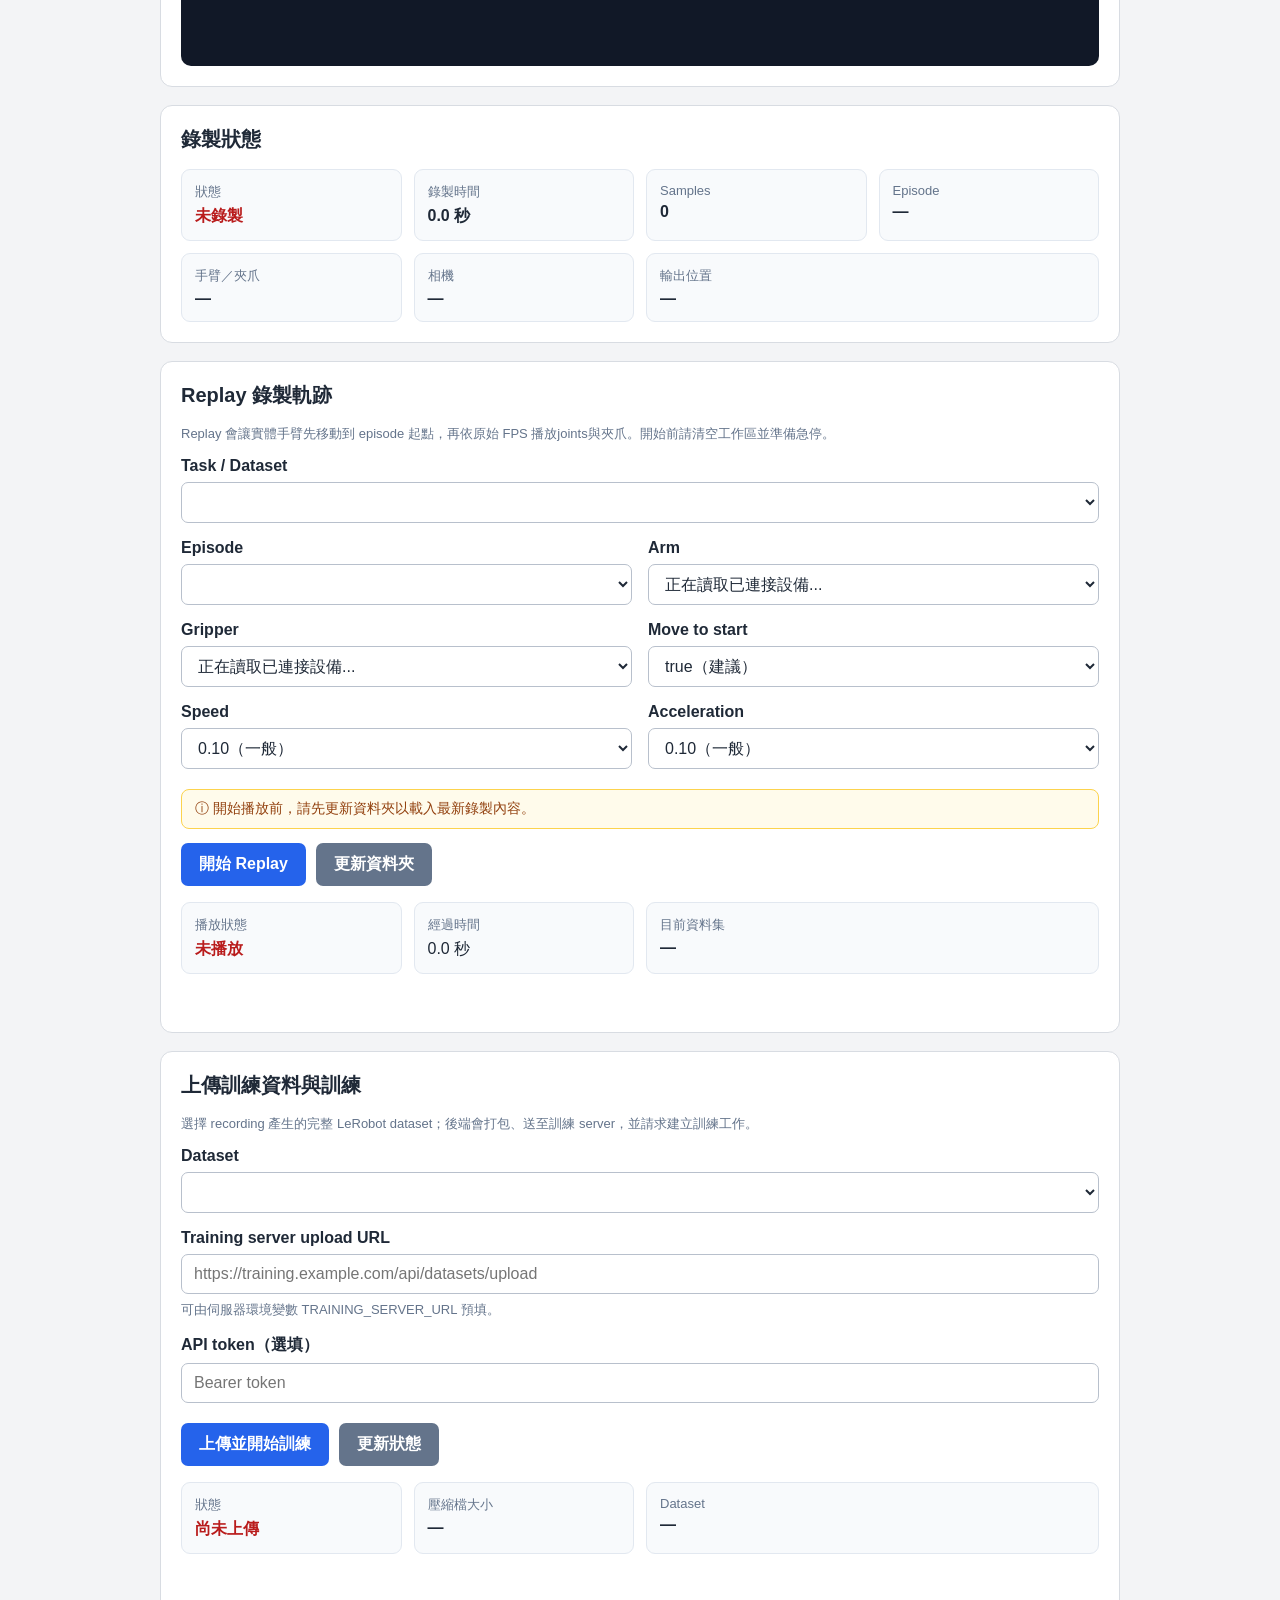
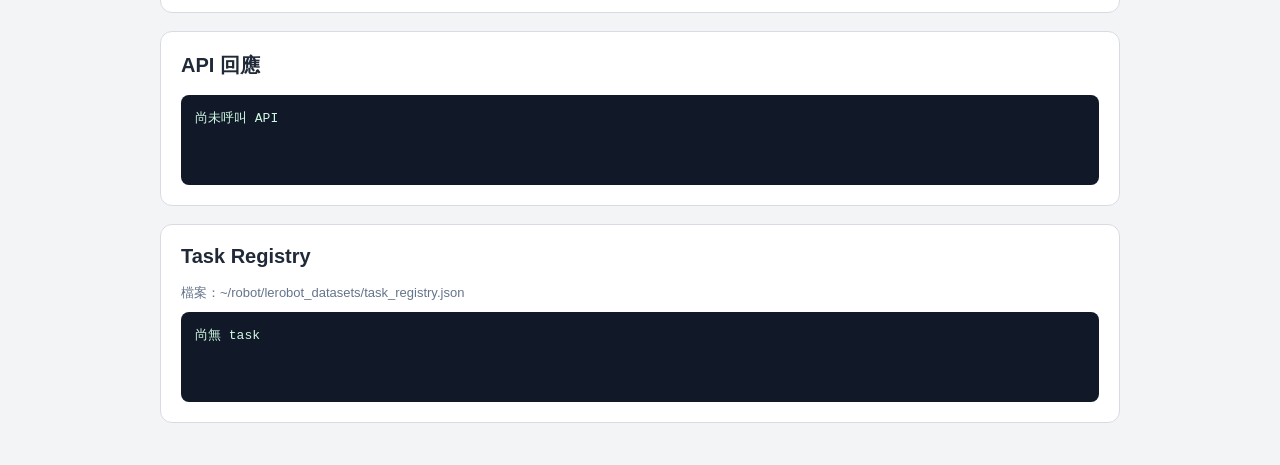
==== commit 5378b720: "fix: add action hint for replay functionality in index.html" ====
--- a/recording_training_replay/frontend/index.html
+++ b/recording_training_replay/frontend/index.html
@@ -71,6 +71,7 @@
         }
         select:disabled, input:disabled { background: #eef1f5; }
         .hint { color: #64748b; font-size: 13px; }
+        .action-hint { flex: 1 0 100%; margin: 0 0 4px; padding: 10px 13px; border: 1px solid #fcd34d; border-radius: 8px; color: #92400e; background: #fffbeb; font-size: 14px; }
         .actions { display: flex; flex-wrap: wrap; gap: 10px; margin-top: 20px; }
         button {
             padding: 11px 18px;
@@ -341,6 +342,7 @@
                 </div>
             </div>
             <div class="actions">
+                <div class="action-hint" role="note">ⓘ 開始播放前，請先更新資料夾以載入最新錄製內容。</div>
                 <button id="startReplayButton" type="button">開始 Replay</button>
                 <button id="refreshReplayButton" class="secondary" type="button">更新資料夾</button>
             </div>
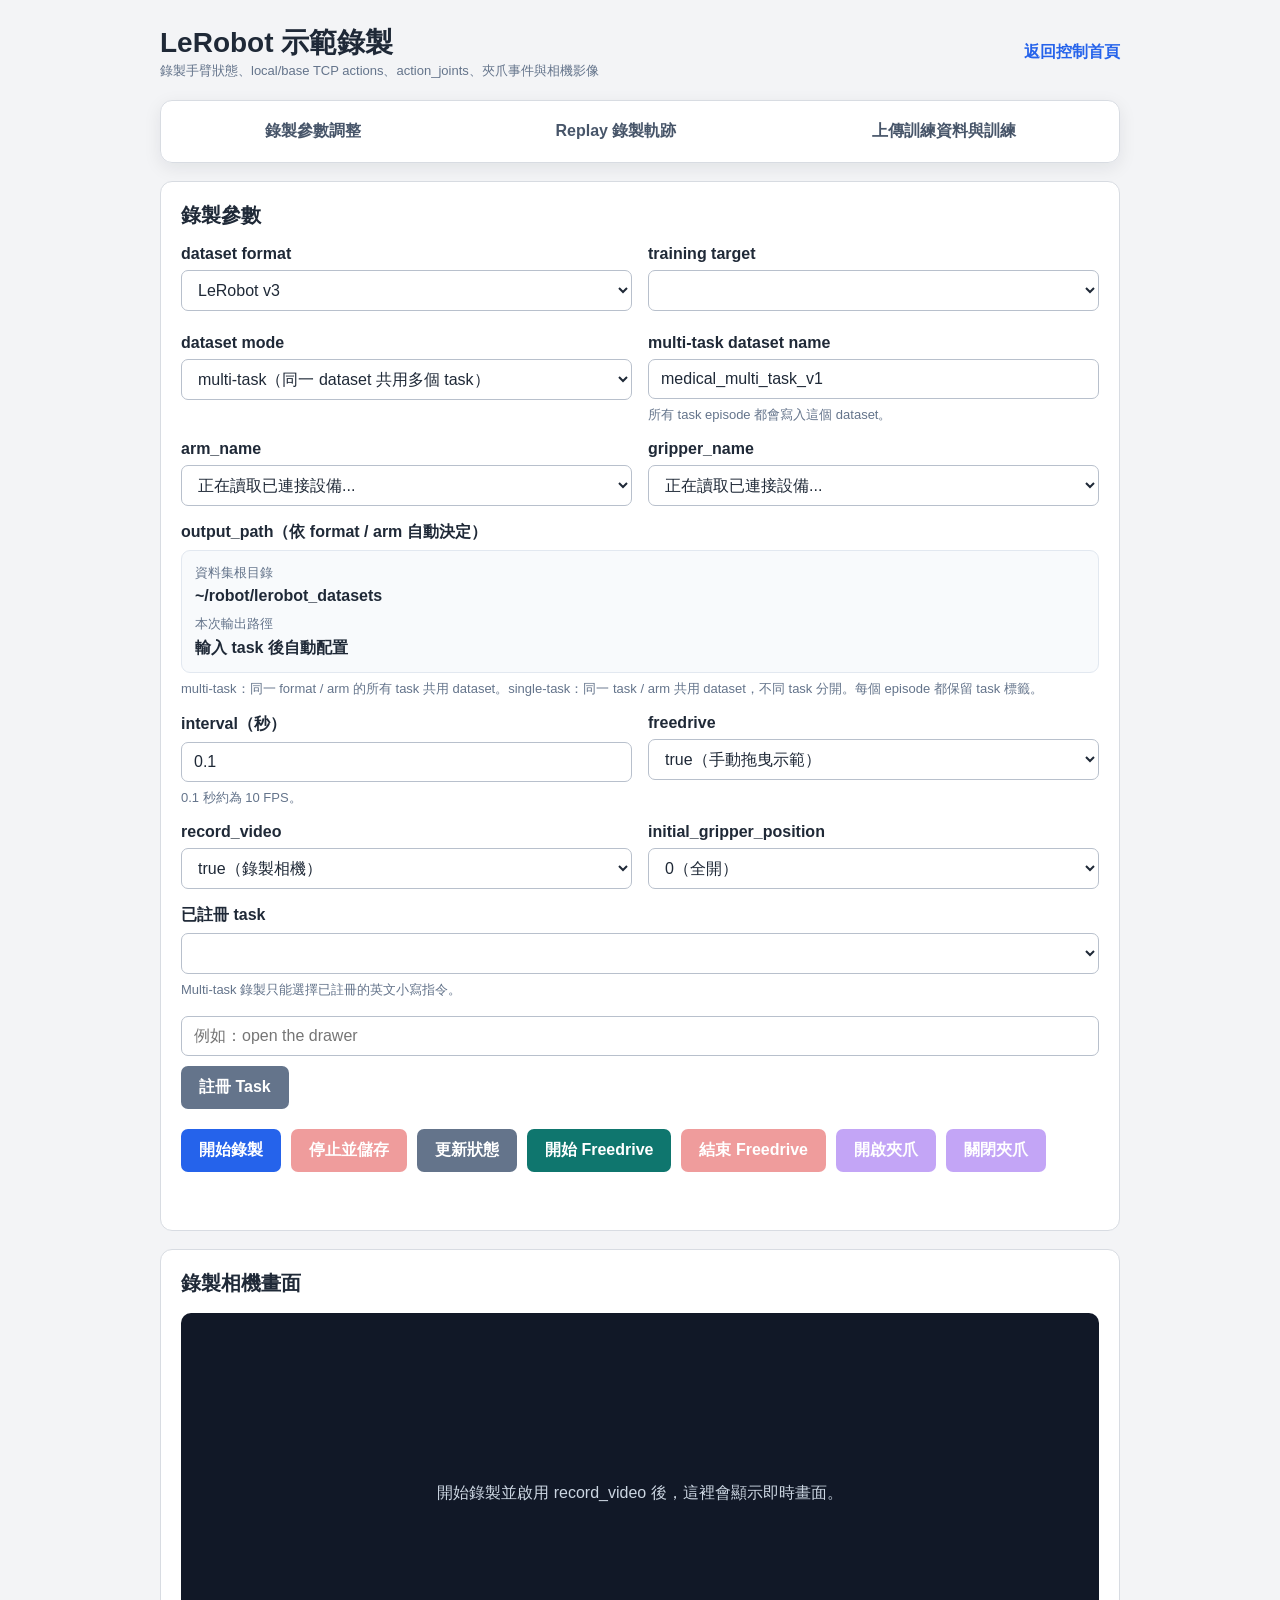
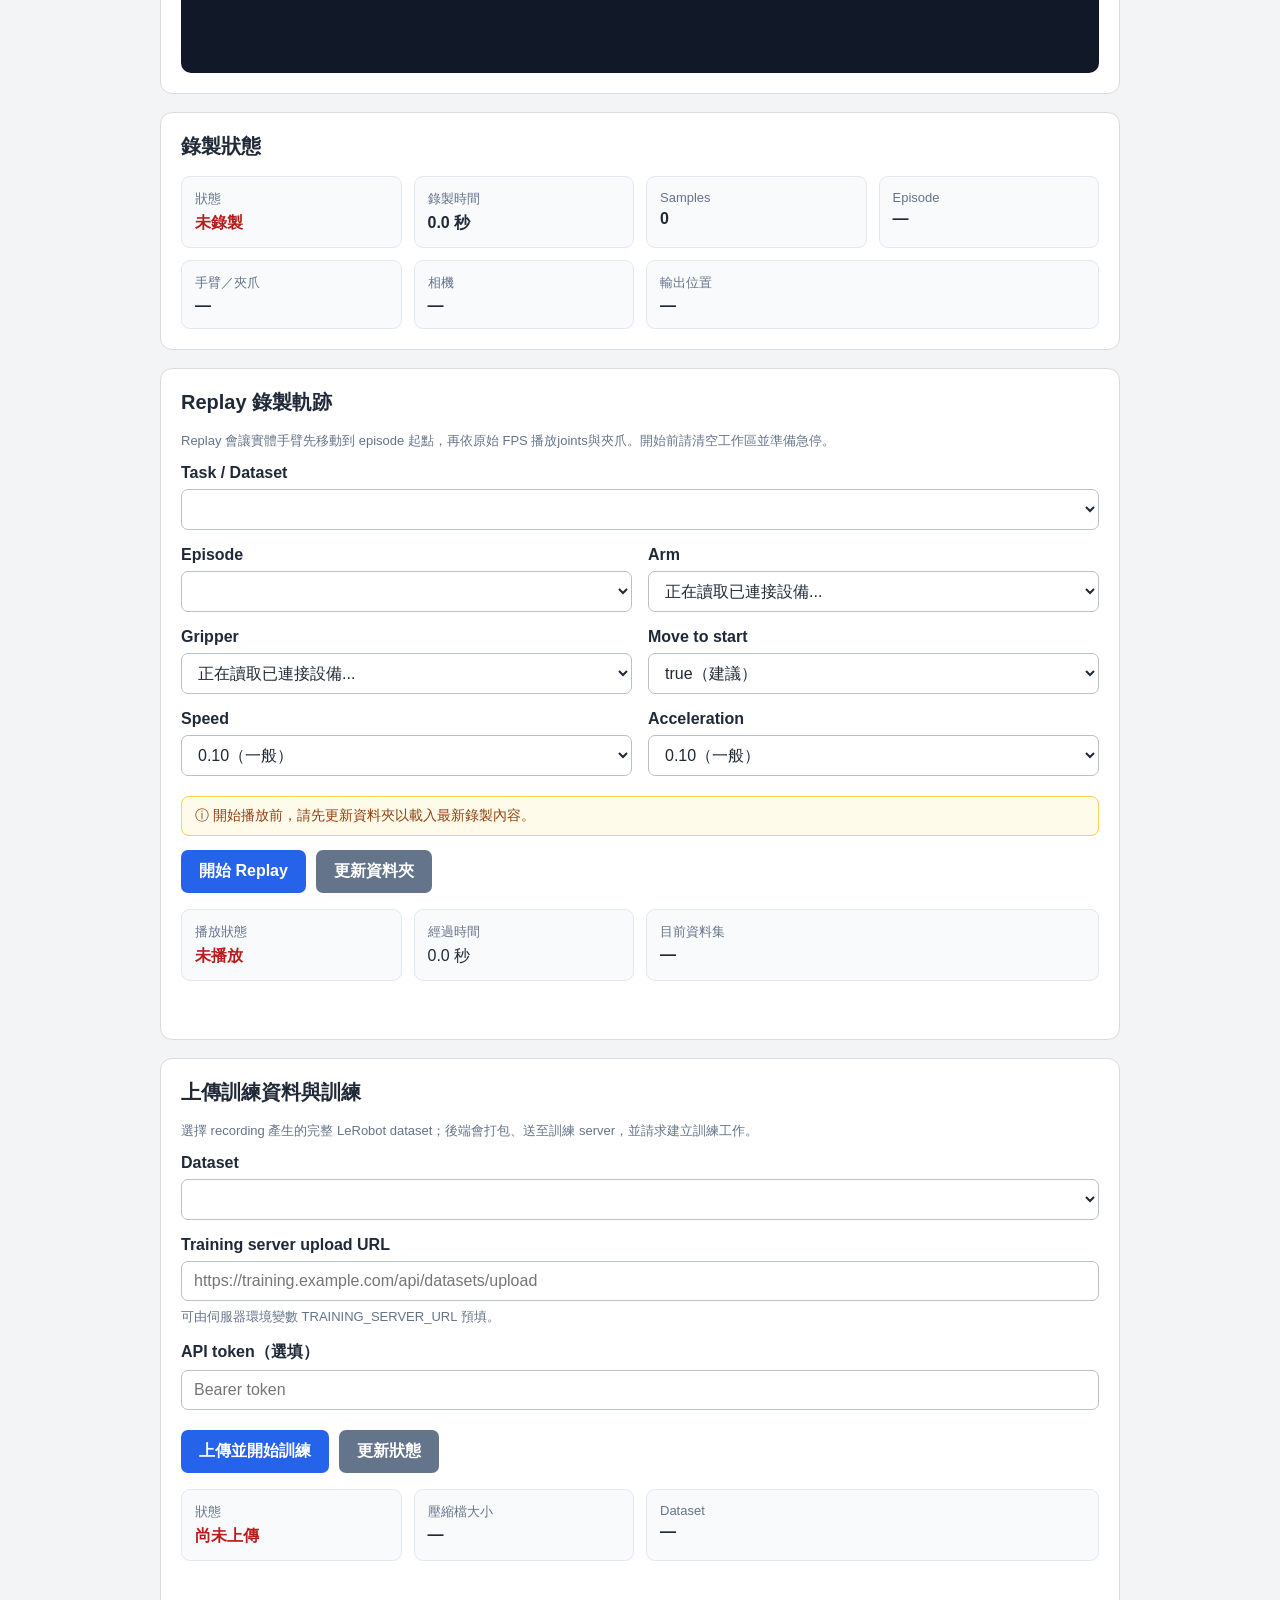
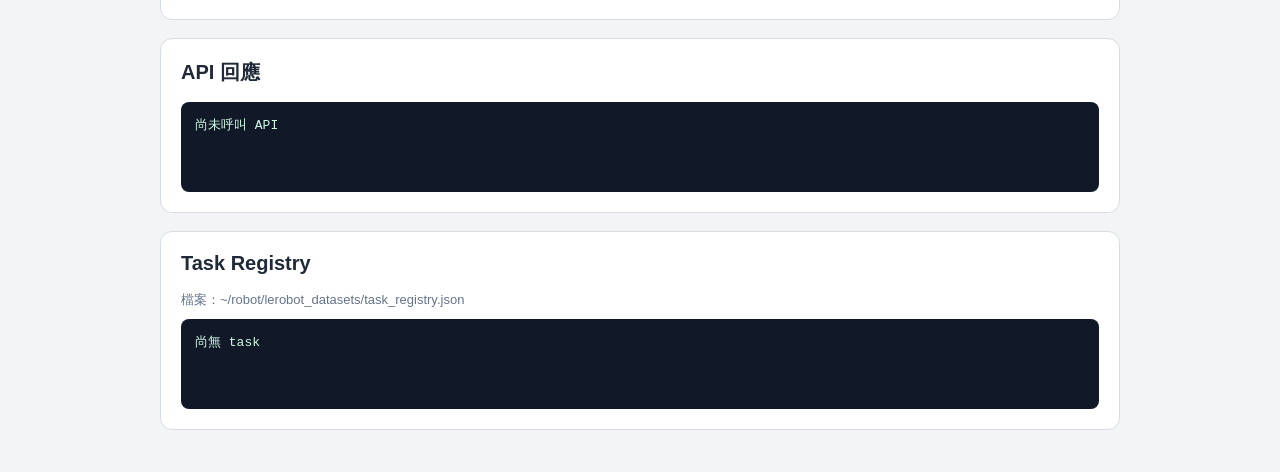
==== commit 66b60ce4: "feat: add training target selection and update dataset path handling" ====
--- a/recording_training_replay/frontend/index.html
+++ b/recording_training_replay/frontend/index.html
@@ -174,8 +174,13 @@
                         <label for="datasetFormat">dataset format</label>
                         <select id="datasetFormat" name="dataset_format">
                             <option value="lerobot_v3">LeRobot v3</option>
-                            <option value="lerobot_v2">LeRobot v2（GR00T N1.5）</option>
+                            <option value="lerobot_v2">LeRobot v2</option>
                         </select>
+                    </div>
+                    <div class="field">
+                        <label for="trainingTarget">training target</label>
+                        <select id="trainingTarget" name="training_target"></select>
+                        <span id="trainingTargetHint" class="hint"></span>
                     </div>
                     <div class="field">
                         <label for="datasetMode">dataset mode</label>
@@ -555,6 +560,26 @@
         function showResponse(response) {
             apiResponse.textContent = JSON.stringify(response, null, 2);
         }
+        // 依 LeRobot 格式更新可選的訓練模型。
+        function syncTrainingTargets() {
+            const format = document.getElementById("datasetFormat").value;
+            const select = document.getElementById("trainingTarget");
+            const hint = document.getElementById("trainingTargetHint");
+            const targets = {
+                lerobot_v2: [{ value: "groot_n15", label: "GR00T N1.5" }],
+                lerobot_v3: [],
+            }[format] ?? [];
+            select.replaceChildren();
+            if (!targets.length) {
+                select.add(new Option("不轉換（保留原始格式）", ""));
+                select.disabled = true;
+                hint.textContent = "此格式目前尚未實作訓練模型轉換。";
+                return;
+            }
+            for (const target of targets) select.add(new Option(target.label, target.value));
+            select.disabled = false;
+            hint.textContent = "選擇錄製資料要產生的訓練模型格式。";
+        }
         function renderResolvedOutputPath() {
             const task = selectedTask();
             const arm = document.getElementById("armName").value;
@@ -565,7 +590,9 @@
             document.getElementById("datasetRoot").textContent = datasetRoot;
             const folderName = mode === "multi_task" ? datasetSlug(datasetName) : taskSlug(task);
             const folder = `${mode}/${folderName}`;
-            const expectedPath = `${datasetRoot}/${format}/${folder}`;
+            const target = document.getElementById("trainingTarget").value;
+            const formatPath = target ? `${format}/${target}` : format;
+            const expectedPath = `${datasetRoot}/${formatPath}/${folder}`;
             const existing = (taskRegistryData.tasks ?? []).find((item) =>
                 String(item.task ?? "").toLowerCase() === task.toLowerCase()
                 && String(item.arm_name ?? "").toLowerCase() === arm
@@ -803,7 +830,10 @@
             stopButton.disabled = !locked;
             openGripperButton.disabled = !locked;
             closeGripperButton.disabled = !locked;
-            if (!locked) syncDatasetModeUI();
+            if (!locked) {
+                syncDatasetModeUI();
+                syncTrainingTargets();
+            }
         }
         function startPreview(cameraName) {
             if (!cameraName || previewCameraName === cameraName) return;
@@ -878,6 +908,7 @@
                 initial_gripper_position: Number(document.getElementById("initialGripperPosition").value),
                 dataset_mode: document.getElementById("datasetMode").value,
                 dataset_format: document.getElementById("datasetFormat").value,
+                training_target: document.getElementById("trainingTarget").value || null,
                 dataset_name: document.getElementById("multiDatasetName").value.trim(),
             };
             startButton.disabled = true;
@@ -966,7 +997,11 @@
         document.getElementById("task").addEventListener("input", renderResolvedOutputPath);
         document.getElementById("registeredTask").addEventListener("change", renderResolvedOutputPath);
         document.getElementById("multiDatasetName").addEventListener("input", renderResolvedOutputPath);
-        document.getElementById("datasetFormat").addEventListener("change", renderResolvedOutputPath);
+        document.getElementById("datasetFormat").addEventListener("change", () => {
+            syncTrainingTargets();
+            renderResolvedOutputPath();
+        });
+        document.getElementById("trainingTarget").addEventListener("change", renderResolvedOutputPath);
         document.getElementById("datasetMode").addEventListener("change", () => {
             syncDatasetModeUI();
             renderResolvedOutputPath();
@@ -1068,6 +1103,7 @@
         });
         try { await loadRecordingDevices(); } catch (error) { showMessage(`设备读取失败：${error.message}`, true); }
         syncDatasetModeUI();
+        syncTrainingTargets();
         await loadTaskRegistry();
         try {
             await loadReplayCatalog(true);
